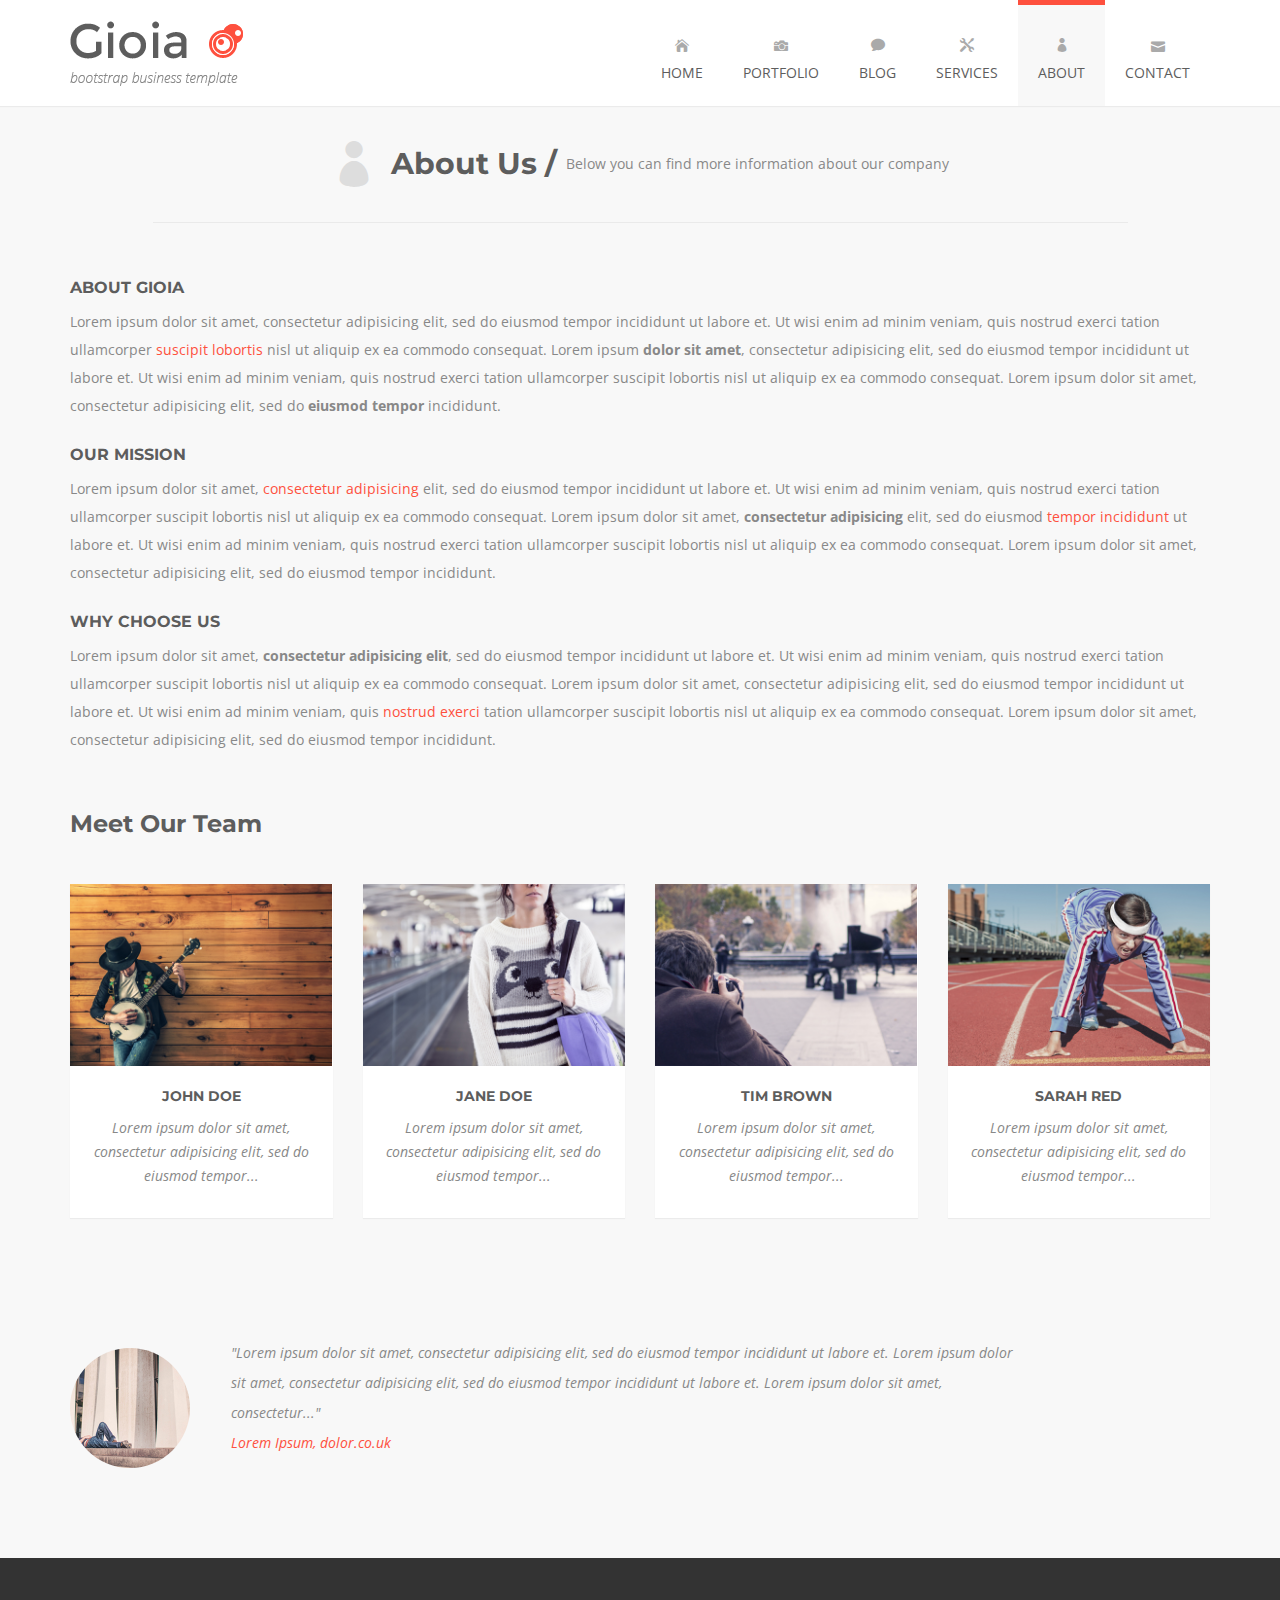
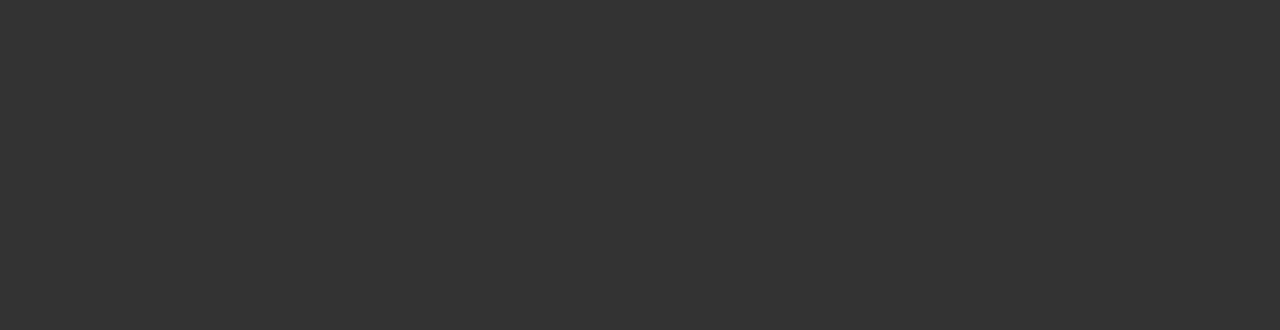
==== about.html @ 3cb525c4 "Summary" ====
<!DOCTYPE html>
<html lang="en">

    <head>
        
        <meta charset="utf-8">
        <meta http-equiv="X-UA-Compatible" content="IE=edge">
        <meta name="viewport" content="width=device-width, initial-scale=1">
        <title>Gioia - Bootstrap Business Template</title>

        <!-- CSS -->
        <link rel="stylesheet" href="http://fonts.googleapis.com/css?family=Open+Sans:400italic,400">
        <link rel="stylesheet" href="http://fonts.googleapis.com/css?family=Montserrat:700,400">
        <link rel="stylesheet" href="assets/bootstrap/css/bootstrap.min.css">
        <link rel="stylesheet" href="assets/elegant-font/code/style.css">
        <link rel="stylesheet" href="assets/css/animate.css">
        <link rel="stylesheet" href="assets/css/magnific-popup.css">
        <link rel="stylesheet" href="assets/flexslider/flexslider.css">
        <link rel="stylesheet" href="assets/css/form-elements.css">
        <link rel="stylesheet" href="assets/css/style.css">
        <link rel="stylesheet" href="assets/css/media-queries.css">

        <!-- HTML5 Shim and Respond.js IE8 support of HTML5 elements and media queries -->
        <!-- WARNING: Respond.js doesn't work if you view the page via file:// -->
        <!--[if lt IE 9]>
            <script src="https://oss.maxcdn.com/libs/html5shiv/3.7.0/html5shiv.js"></script>
            <script src="https://oss.maxcdn.com/libs/respond.js/1.4.2/respond.min.js"></script>
        <![endif]-->

        <!-- Favicon and touch icons -->
        <link rel="shortcut icon" href="assets/ico/favicon.png">
        <link rel="apple-touch-icon-precomposed" sizes="144x144" href="assets/ico/apple-touch-icon-144-precomposed.png">
        <link rel="apple-touch-icon-precomposed" sizes="114x114" href="assets/ico/apple-touch-icon-114-precomposed.png">
        <link rel="apple-touch-icon-precomposed" sizes="72x72" href="assets/ico/apple-touch-icon-72-precomposed.png">
        <link rel="apple-touch-icon-precomposed" href="assets/ico/apple-touch-icon-57-precomposed.png">

    </head>

    <body>

        <!-- Top menu -->
		<nav class="navbar" role="navigation">
			<div class="container">
				<div class="navbar-header">
					<button type="button" class="navbar-toggle collapsed" data-toggle="collapse" data-target="#top-navbar-1">
						<span class="sr-only">Toggle navigation</span>
						<span class="icon-bar"></span>
						<span class="icon-bar"></span>
						<span class="icon-bar"></span>
					</button>
					<a class="navbar-brand" href="index.html">Gioia - Bootstrap Business Template</a>
				</div>
				<!-- Collect the nav links, forms, and other content for toggling -->
				<div class="collapse navbar-collapse" id="top-navbar-1">
					<ul class="nav navbar-nav navbar-right">						
						<li>
							<a href="index.html"><span aria-hidden="true" class="icon_house"></span><br>Home</a>
						</li>
						<li>
							<a href="portfolio.html"><span aria-hidden="true" class="icon_camera"></span><br>Portfolio</a>
						</li>
						<li>
							<a href="#"><span aria-hidden="true" class="icon_comment"></span><br>Blog</a>
						</li>
						<li>
							<a href="services.html"><span aria-hidden="true" class="icon_tools"></span><br>Services</a>
						</li>
						<li class="active">
							<a href="about.html"><span aria-hidden="true" class="icon_profile"></span><br>About</a>
						</li>
						<li>
							<a href="contact.html"><span aria-hidden="true" class="icon_mail"></span><br>Contact</a>
						</li>
					</ul>
				</div>
			</div>
		</nav>

        <!-- Page Title -->
        <div class="page-title-container">
            <div class="container">
                <div class="row">
                    <div class="col-sm-10 col-sm-offset-1 page-title wow fadeIn">
                        <span aria-hidden="true" class="icon_profile"></span>
                        <h1>About Us /</h1>
                        <p>Below you can find more information about our company</p>
                    </div>
                </div>
            </div>
        </div>

        <!-- About Us Text -->
        <div class="about-us-container">
        	<div class="container">
	            <div class="row">
	                <div class="col-sm-12 about-us-text wow fadeInLeft">
	                    <h3>About Gioia</h3>
	                    <p>
	                    	Lorem ipsum dolor sit amet, consectetur adipisicing elit, sed do eiusmod tempor incididunt ut labore et. 
	                    	Ut wisi enim ad minim veniam, quis nostrud exerci tation ullamcorper <span class="colored-text">suscipit lobortis</span> 
	                    	nisl ut aliquip ex ea commodo consequat. Lorem ipsum <strong>dolor sit amet</strong>, consectetur adipisicing elit, 
	                    	sed do eiusmod tempor incididunt ut labore et. Ut wisi enim ad minim veniam, quis nostrud exerci tation ullamcorper 
	                    	suscipit lobortis nisl ut aliquip ex ea commodo consequat. Lorem ipsum dolor sit amet, consectetur adipisicing elit, 
	                    	sed do <strong>eiusmod tempor</strong> incididunt.
	                    </p>
	                    <h3>Our Mission</h3>
	                    <p>
	                    	Lorem ipsum dolor sit amet, <span class="colored-text">consectetur adipisicing</span> elit, sed do eiusmod tempor incididunt 
	                    	ut labore et. Ut wisi enim ad minim veniam, quis nostrud exerci tation ullamcorper suscipit lobortis nisl ut aliquip 
	                    	ex ea commodo consequat. Lorem ipsum dolor sit amet, <strong>consectetur adipisicing</strong> elit, sed do eiusmod 
	                    	<span class="colored-text">tempor incididunt</span> ut labore et. Ut wisi enim ad minim veniam, quis nostrud exerci tation 
	                    	ullamcorper suscipit lobortis nisl ut aliquip ex ea commodo consequat. Lorem ipsum dolor sit amet, consectetur 
	                    	adipisicing elit, sed do eiusmod tempor incididunt.
	                    </p>
	                    <h3>Why Choose Us</h3>
	                    <p>
	                    	Lorem ipsum dolor sit amet, <strong>consectetur adipisicing elit</strong>, sed do eiusmod tempor incididunt ut labore et. 
	                    	Ut wisi enim ad minim veniam, quis nostrud exerci tation ullamcorper suscipit lobortis nisl ut aliquip ex ea commodo 
	                    	consequat. Lorem ipsum dolor sit amet, consectetur adipisicing elit, sed do eiusmod tempor incididunt ut labore et. 
	                    	Ut wisi enim ad minim veniam, quis <span class="colored-text">nostrud exerci</span> tation ullamcorper suscipit lobortis 
	                    	nisl ut aliquip ex ea commodo consequat. Lorem ipsum dolor sit amet, consectetur adipisicing elit, sed do eiusmod 
	                    	tempor incididunt.
	                    </p>
	                </div>
	            </div>
	        </div>
        </div>

        <!-- Meet Our Team -->
        <div class="team-container">
        	<div class="container">
	            <div class="row">
		            <div class="col-sm-12 team-title wow fadeIn">
		                <h2>Meet Our Team</h2>
		            </div>
	            </div>
	            <div class="row">	            	
	            	<div class="col-sm-3">
		                <div class="team-box wow fadeInUp">
		                    <img src="assets/img/team/1.jpg" alt="" data-at2x="assets/img/team/1.jpg">
		                    <h3>John Doe</h3>
		                    <p>Lorem ipsum dolor sit amet, consectetur adipisicing elit, sed do eiusmod tempor...</p>
		                    <div class="team-social">		                        
		                        <a class="big-link-2" href="#"><span class="social_facebook"></span></a>
		                        <a class="big-link-2" href="#"><span class="social_twitter"></span></a>
		                        <a class="big-link-2" href="#"><span class="social_linkedin"></span></a>
		                        <a class="big-link-2" href="#"><span class="icon_mail"></span></a>
		                    </div>
		                </div>
	                </div>
	                <div class="col-sm-3">
		                <div class="team-box wow fadeInDown">
		                    <img src="assets/img/team/2.jpg" alt="" data-at2x="assets/img/team/2.jpg">
		                    <h3>Jane Doe</h3>
		                    <p>Lorem ipsum dolor sit amet, consectetur adipisicing elit, sed do eiusmod tempor...</p>
		                    <div class="team-social">		                        
		                        <a class="big-link-2" href="#"><span class="social_facebook"></span></a>
		                        <a class="big-link-2" href="#"><span class="social_twitter"></span></a>
		                        <a class="big-link-2" href="#"><span class="social_dribbble"></span></a>
		                        <a class="big-link-2" href="#"><span class="icon_mail"></span></a>
		                    </div>
		                </div>
	                </div>
	                <div class="col-sm-3">
		                <div class="team-box wow fadeInUp">
		                    <img src="assets/img/team/3.jpg" alt="" data-at2x="assets/img/team/3.jpg">
		                    <h3>Tim Brown</h3>
		                    <p>Lorem ipsum dolor sit amet, consectetur adipisicing elit, sed do eiusmod tempor...</p>
		                    <div class="team-social">		                        
		                        <a class="big-link-2" href="#"><span class="social_facebook"></span></a>
		                        <a class="big-link-2" href="#"><span class="social_twitter"></span></a>
		                        <a class="big-link-2" href="#"><span class="social_linkedin"></span></a>
		                    </div>
		                </div>
	                </div>
	                <div class="col-sm-3">
		                <div class="team-box wow fadeInDown">
		                    <img src="assets/img/team/4.jpg" alt="" data-at2x="assets/img/team/4.jpg">
		                    <h3>Sarah Red</h3>
		                    <p>Lorem ipsum dolor sit amet, consectetur adipisicing elit, sed do eiusmod tempor...</p>
		                    <div class="team-social">		                        
		                        <a class="big-link-2" href="#"><span class="social_facebook"></span></a>
		                        <a class="big-link-2" href="#"><span class="social_twitter"></span></a>
		                        <a class="big-link-2" href="#"><span class="social_linkedin"></span></a>
		                    </div>
		                </div>
	                </div>
	            </div>
	        </div>
        </div>

        <!-- Testimonials -->
        <div class="testimonials-container">
	        <div class="container">
	        	<div class="row">
		            <div class="col-sm-12 testimonials-title wow fadeIn">
		                <h2>Testimonials</h2>
		            </div>
	            </div>
	            <div class="row">
	                <div class="col-sm-10 testimonial-list wow fadeInLeft">
	                	<div role="tabpanel">
	                		<!-- Tab panes -->
	                		<div class="tab-content">
	                			<div role="tabpanel" class="tab-pane fade in active" id="tab1">
	                				<div class="testimonial-image">
	                					<img src="assets/img/testimonials/1.jpg" alt="" data-at2x="assets/img/testimonials/1.jpg">
	                				</div>
	                				<div class="testimonial-text">
		                                <p>
		                                	"Lorem ipsum dolor sit amet, consectetur adipisicing elit, sed do eiusmod tempor incididunt ut labore et. 
		                                	Lorem ipsum dolor sit amet, consectetur adipisicing elit, sed do eiusmod tempor incididunt ut labore et. 
		                                	Lorem ipsum dolor sit amet, consectetur..."<br>
		                                	<a href="#">Lorem Ipsum, dolor.co.uk</a>
		                                </p>
	                                </div>
	                			</div>
	                			<div role="tabpanel" class="tab-pane fade" id="tab2">
	                				<div class="testimonial-image">
	                					<img src="assets/img/testimonials/2.jpg" alt="" data-at2x="assets/img/testimonials/2.jpg">
	                				</div>
	                				<div class="testimonial-text">
		                                <p>
		                                	"Ut wisi enim ad minim veniam, quis nostrud exerci tation ullamcorper suscipit lobortis nisl ut aliquip 
		                                	ex ea commodo consequat. Ut wisi enim ad minim veniam, quis nostrud exerci tation ullamcorper suscipit 
		                                	lobortis nisl ut aliquip ex ea commodo consequat..."<br>
		                                	<a href="#">Minim Veniam, nostrud.com</a>
		                                </p>
	                                </div>
	                			</div>
	                			<div role="tabpanel" class="tab-pane fade" id="tab3">
	                				<div class="testimonial-image">
	                					<img src="assets/img/testimonials/3.jpg" alt="" data-at2x="assets/img/testimonials/3.jpg">
	                				</div>
	                				<div class="testimonial-text">
		                                <p>
		                                	"Lorem ipsum dolor sit amet, consectetur adipisicing elit, sed do eiusmod tempor incididunt ut labore et. 
		                                	Lorem ipsum dolor sit amet, consectetur adipisicing elit, sed do eiusmod tempor incididunt ut labore et. 
		                                	Lorem ipsum dolor sit amet, consectetur..."<br>
		                                	<a href="#">Lorem Ipsum, dolor.co.uk</a>
		                                </p>
	                                </div>
	                			</div>
	                			<div role="tabpanel" class="tab-pane fade" id="tab4">
	                				<div class="testimonial-image">
	                					<img src="assets/img/testimonials/4.jpg" alt="" data-at2x="assets/img/testimonials/4.jpg">
	                				</div>
	                				<div class="testimonial-text">
		                                <p>
		                                	"Ut wisi enim ad minim veniam, quis nostrud exerci tation ullamcorper suscipit lobortis nisl ut aliquip 
		                                	ex ea commodo consequat. Ut wisi enim ad minim veniam, quis nostrud exerci tation ullamcorper suscipit 
		                                	lobortis nisl ut aliquip ex ea commodo consequat..."<br>
		                                	<a href="#">Minim Veniam, nostrud.com</a>
		                                </p>
	                                </div>
	                			</div>
	                		</div>
	                		<!-- Nav tabs -->
	                		<ul class="nav nav-tabs" role="tablist">
	                			<li role="presentation" class="active">
	                				<a href="#tab1" aria-controls="tab1" role="tab" data-toggle="tab"></a>
	                			</li>
	                			<li role="presentation">
	                				<a href="#tab2" aria-controls="tab2" role="tab" data-toggle="tab"></a>
	                			</li>
	                			<li role="presentation">
	                				<a href="#tab3" aria-controls="tab3" role="tab" data-toggle="tab"></a>
	                			</li>
	                			<li role="presentation">
	                				<a href="#tab4" aria-controls="tab4" role="tab" data-toggle="tab"></a>
	                			</li>
	                		</ul>
	                	</div>
	                </div>
	                <div class="col-sm-2 testimonial-icon wow fadeInUp">
	                	<div>
	                		<span aria-hidden="true" class="icon_pushpin"></span>
	                	</div>
	                </div>
	            </div>
	        </div>
        </div>

        <!-- Footer -->
        <footer>
            <div class="container">
                <div class="row">
                    <div class="col-sm-3 footer-box wow fadeInUp">
                        <h4>About Us</h4>
                        <div class="footer-box-text">
	                        <p>
	                        	Lorem ipsum dolor sit amet, consectetur adipisicing elit, sed do eiusmod tempor incididunt ut labore et. 
	                        	Lorem ipsum dolor sit amet, consectetur adipisicing elit, sed do eiusmod tempor incididunt ut labore et.
	                        </p>
	                        <p><a href="about.html">Read more...</a></p>
                        </div>
                    </div>
                    <div class="col-sm-3 footer-box wow fadeInDown">
                        <h4>Email Updates</h4>
                        <div class="footer-box-text footer-box-text-subscribe">
                        	<p>Enter your email and you'll be one of the first to get new updates:</p>
                        	<form role="form" action="assets/subscribe.php" method="post">
		                    	<div class="form-group">
		                    		<label class="sr-only" for="subscribe-email">Email address</label>
		                        	<input type="text" name="email" placeholder="Email..." class="subscribe-email form-control" id="subscribe-email">
		                        </div>
		                        <button type="submit" class="btn">Subscribe</button>
		                    </form>
		                    <p class="success-message"></p>
		                    <p class="error-message"></p>
                        </div>
                    </div>
                    <div class="col-sm-3 footer-box wow fadeInUp">
                        <h4>Flickr Photos</h4>
                        <div class="footer-box-text flickr-feed"></div>
                    </div>
                    <div class="col-sm-3 footer-box wow fadeInDown">
                        <h4>Contact Us</h4>
                        <div class="footer-box-text footer-box-text-contact">
	                        <p><span aria-hidden="true" class="icon_pin"></span> Address: Via Principe Amedeo 9, 10100, Torino, TO, Italy</p>
	                        <p><span aria-hidden="true" class="icon_phone"></span> Phone: 0039 333 12 68 347</p>
	                        <p><span aria-hidden="true" class="icon_profile"></span> Skype: Gioia_Business</p>
	                        <p><span aria-hidden="true" class="icon_mail"></span> Email: <a href="#">contact@gioia.com</a></p>
                        </div>
                    </div>
                </div>
                <div class="row">
                	<div class="col-sm-12 wow fadeIn">
                		<div class="footer-border"></div>
                	</div>
                </div>
                <div class="row">
                    <div class="col-sm-7 footer-copyright wow fadeIn">
                        <p>&copy; Gioia - All rights reserved. Template by <a href="http://azmind.com/free-bootstrap-themes-templates/">Azmind</a>.</p>
                    </div>
                    <div class="col-sm-5 footer-social wow fadeIn">
                        <a href="#"><span class="social_facebook"></span></a>
                        <a href="#"><span class="social_dribbble"></span></a>
                        <a href="#"><span class="social_twitter"></span></a>
                        <a href="#"><span class="social_pinterest"></span></a>
                    </div>
                </div>
            </div>
        </footer>

        <!-- Javascript -->
        <script src="assets/js/jquery-1.11.1.min.js"></script>
        <script src="assets/bootstrap/js/bootstrap.min.js"></script>
        <script src="assets/js/bootstrap-hover-dropdown.min.js"></script>
        <script src="assets/js/wow.min.js"></script>
        <script src="assets/js/retina-1.1.0.min.js"></script>
        <script src="assets/js/jquery.magnific-popup.min.js"></script>
        <script src="assets/flexslider/jquery.flexslider-min.js"></script>
        <script src="assets/js/jflickrfeed.min.js"></script>
        <script src="assets/js/masonry.pkgd.min.js"></script>
        <script src="http://maps.google.com/maps/api/js?sensor=true"></script>
        <script src="assets/js/jquery.ui.map.min.js"></script>
        <script src="assets/js/scripts.js"></script>

    </body>

</html>
---- assets/elegant-font/code/style.css ----
@font-face {
	font-family: 'ElegantIcons';
	src:url('fonts/ElegantIcons.eot');
	src:url('fonts/ElegantIcons.eot?#iefix') format('embedded-opentype'),
		url('fonts/ElegantIcons.woff') format('woff'),
		url('fonts/ElegantIcons.ttf') format('truetype'),
		url('fonts/ElegantIcons.svg#ElegantIcons') format('svg');
	font-weight: normal;
	font-style: normal;
}

/* Use the following CSS code if you want to use data attributes for inserting your icons */
[data-icon]:before {
	font-family: 'ElegantIcons';
	content: attr(data-icon);
	speak: none;
	font-weight: normal;
	font-variant: normal;
	text-transform: none;
	line-height: 1;
	-webkit-font-smoothing: antialiased;
	-moz-osx-font-smoothing: grayscale;
}

/* Use the following CSS code if you want to have a class per icon */
/*
Instead of a list of all class selectors,
you can use the generic selector below, but it's slower:
[class*="your-class-prefix"] {
*/
.arrow_up, .arrow_down, .arrow_left, .arrow_right, .arrow_left-up, .arrow_right-up, .arrow_right-down, .arrow_left-down, .arrow-up-down, .arrow_up-down_alt, .arrow_left-right_alt, .arrow_left-right, .arrow_expand_alt2, .arrow_expand_alt, .arrow_condense, .arrow_expand, .arrow_move, .arrow_carrot-up, .arrow_carrot-down, .arrow_carrot-left, .arrow_carrot-right, .arrow_carrot-2up, .arrow_carrot-2down, .arrow_carrot-2left, .arrow_carrot-2right, .arrow_carrot-up_alt2, .arrow_carrot-down_alt2, .arrow_carrot-left_alt2, .arrow_carrot-right_alt2, .arrow_carrot-2up_alt2, .arrow_carrot-2down_alt2, .arrow_carrot-2left_alt2, .arrow_carrot-2right_alt2, .arrow_triangle-up, .arrow_triangle-down, .arrow_triangle-left, .arrow_triangle-right, .arrow_triangle-up_alt2, .arrow_triangle-down_alt2, .arrow_triangle-left_alt2, .arrow_triangle-right_alt2, .arrow_back, .icon_minus-06, .icon_plus, .icon_close, .icon_check, .icon_minus_alt2, .icon_plus_alt2, .icon_close_alt2, .icon_check_alt2, .icon_zoom-out_alt, .icon_zoom-in_alt, .icon_search, .icon_box-empty, .icon_box-selected, .icon_minus-box, .icon_plus-box, .icon_box-checked, .icon_circle-empty, .icon_circle-slelected, .icon_stop_alt2, .icon_stop, .icon_pause_alt2, .icon_pause, .icon_menu, .icon_menu-square_alt2, .icon_menu-circle_alt2, .icon_ul, .icon_ol, .icon_adjust-horiz, .icon_adjust-vert, .icon_document_alt, .icon_documents_alt, .icon_pencil, .icon_pencil-edit_alt, .icon_pencil-edit, .icon_folder-alt, .icon_folder-open_alt, .icon_folder-add_alt, .icon_info_alt, .icon_error-oct_alt, .icon_error-circle_alt, .icon_error-triangle_alt, .icon_question_alt2, .icon_question, .icon_comment_alt, .icon_chat_alt, .icon_vol-mute_alt, .icon_volume-low_alt, .icon_volume-high_alt, .icon_quotations, .icon_quotations_alt2, .icon_clock_alt, .icon_lock_alt, .icon_lock-open_alt, .icon_key_alt, .icon_cloud_alt, .icon_cloud-upload_alt, .icon_cloud-download_alt, .icon_image, .icon_images, .icon_lightbulb_alt, .icon_gift_alt, .icon_house_alt, .icon_genius, .icon_mobile, .icon_tablet, .icon_laptop, .icon_desktop, .icon_camera_alt, .icon_mail_alt, .icon_cone_alt, .icon_ribbon_alt, .icon_bag_alt, .icon_creditcard, .icon_cart_alt, .icon_paperclip, .icon_tag_alt, .icon_tags_alt, .icon_trash_alt, .icon_cursor_alt, .icon_mic_alt, .icon_compass_alt, .icon_pin_alt, .icon_pushpin_alt, .icon_map_alt, .icon_drawer_alt, .icon_toolbox_alt, .icon_book_alt, .icon_calendar, .icon_film, .icon_table, .icon_contacts_alt, .icon_headphones, .icon_lifesaver, .icon_piechart, .icon_refresh, .icon_link_alt, .icon_link, .icon_loading, .icon_blocked, .icon_archive_alt, .icon_heart_alt, .icon_star_alt, .icon_star-half_alt, .icon_star, .icon_star-half, .icon_tools, .icon_tool, .icon_cog, .icon_cogs, .arrow_up_alt, .arrow_down_alt, .arrow_left_alt, .arrow_right_alt, .arrow_left-up_alt, .arrow_right-up_alt, .arrow_right-down_alt, .arrow_left-down_alt, .arrow_condense_alt, .arrow_expand_alt3, .arrow_carrot_up_alt, .arrow_carrot-down_alt, .arrow_carrot-left_alt, .arrow_carrot-right_alt, .arrow_carrot-2up_alt, .arrow_carrot-2dwnn_alt, .arrow_carrot-2left_alt, .arrow_carrot-2right_alt, .arrow_triangle-up_alt, .arrow_triangle-down_alt, .arrow_triangle-left_alt, .arrow_triangle-right_alt, .icon_minus_alt, .icon_plus_alt, .icon_close_alt, .icon_check_alt, .icon_zoom-out, .icon_zoom-in, .icon_stop_alt, .icon_menu-square_alt, .icon_menu-circle_alt, .icon_document, .icon_documents, .icon_pencil_alt, .icon_folder, .icon_folder-open, .icon_folder-add, .icon_folder_upload, .icon_folder_download, .icon_info, .icon_error-circle, .icon_error-oct, .icon_error-triangle, .icon_question_alt, .icon_comment, .icon_chat, .icon_vol-mute, .icon_volume-low, .icon_volume-high, .icon_quotations_alt, .icon_clock, .icon_lock, .icon_lock-open, .icon_key, .icon_cloud, .icon_cloud-upload, .icon_cloud-download, .icon_lightbulb, .icon_gift, .icon_house, .icon_camera, .icon_mail, .icon_cone, .icon_ribbon, .icon_bag, .icon_cart, .icon_tag, .icon_tags, .icon_trash, .icon_cursor, .icon_mic, .icon_compass, .icon_pin, .icon_pushpin, .icon_map, .icon_drawer, .icon_toolbox, .icon_book, .icon_contacts, .icon_archive, .icon_heart, .icon_profile, .icon_group, .icon_grid-2x2, .icon_grid-3x3, .icon_music, .icon_pause_alt, .icon_phone, .icon_upload, .icon_download, .social_facebook, .social_twitter, .social_pinterest, .social_googleplus, .social_tumblr, .social_tumbleupon, .social_wordpress, .social_instagram, .social_dribbble, .social_vimeo, .social_linkedin, .social_rss, .social_deviantart, .social_share, .social_myspace, .social_skype, .social_youtube, .social_picassa, .social_googledrive, .social_flickr, .social_blogger, .social_spotify, .social_delicious, .social_facebook_circle, .social_twitter_circle, .social_pinterest_circle, .social_googleplus_circle, .social_tumblr_circle, .social_stumbleupon_circle, .social_wordpress_circle, .social_instagram_circle, .social_dribbble_circle, .social_vimeo_circle, .social_linkedin_circle, .social_rss_circle, .social_deviantart_circle, .social_share_circle, .social_myspace_circle, .social_skype_circle, .social_youtube_circle, .social_picassa_circle, .social_googledrive_alt2, .social_flickr_circle, .social_blogger_circle, .social_spotify_circle, .social_delicious_circle, .social_facebook_square, .social_twitter_square, .social_pinterest_square, .social_googleplus_square, .social_tumblr_square, .social_stumbleupon_square, .social_wordpress_square, .social_instagram_square, .social_dribbble_square, .social_vimeo_square, .social_linkedin_square, .social_rss_square, .social_deviantart_square, .social_share_square, .social_myspace_square, .social_skype_square, .social_youtube_square, .social_picassa_square, .social_googledrive_square, .social_flickr_square, .social_blogger_square, .social_spotify_square, .social_delicious_square, .icon_printer, .icon_calulator, .icon_building, .icon_floppy, .icon_drive, .icon_search-2, .icon_id, .icon_id-2, .icon_puzzle, .icon_like, .icon_dislike, .icon_mug, .icon_currency, .icon_wallet, .icon_pens, .icon_easel, .icon_flowchart, .icon_datareport, .icon_briefcase, .icon_shield, .icon_percent, .icon_globe, .icon_globe-2, .icon_target, .icon_hourglass, .icon_balance, .icon_rook, .icon_printer-alt, .icon_calculator_alt, .icon_building_alt, .icon_floppy_alt, .icon_drive_alt, .icon_search_alt, .icon_id_alt, .icon_id-2_alt, .icon_puzzle_alt, .icon_like_alt, .icon_dislike_alt, .icon_mug_alt, .icon_currency_alt, .icon_wallet_alt, .icon_pens_alt, .icon_easel_alt, .icon_flowchart_alt, .icon_datareport_alt, .icon_briefcase_alt, .icon_shield_alt, .icon_percent_alt, .icon_globe_alt, .icon_clipboard {
	font-family: 'ElegantIcons';
	speak: none;
	font-style: normal;
	font-weight: normal;
	font-variant: normal;
	text-transform: none;
	line-height: 1;
	-webkit-font-smoothing: antialiased;
}
.arrow_up:before {
	content: "\21";
}
.arrow_down:before {
	content: "\22";
}
.arrow_left:before {
	content: "\23";
}
.arrow_right:before {
	content: "\24";
}
.arrow_left-up:before {
	content: "\25";
}
.arrow_right-up:before {
	content: "\26";
}
.arrow_right-down:before {
	content: "\27";
}
.arrow_left-down:before {
	content: "\28";
}
.arrow-up-down:before {
	content: "\29";
}
.arrow_up-down_alt:before {
	content: "\2a";
}
.arrow_left-right_alt:before {
	content: "\2b";
}
.arrow_left-right:before {
	content: "\2c";
}
.arrow_expand_alt2:before {
	content: "\2d";
}
.arrow_expand_alt:before {
	content: "\2e";
}
.arrow_condense:before {
	content: "\2f";
}
.arrow_expand:before {
	content: "\30";
}
.arrow_move:before {
	content: "\31";
}
.arrow_carrot-up:before {
	content: "\32";
}
.arrow_carrot-down:before {
	content: "\33";
}
.arrow_carrot-left:before {
	content: "\34";
}
.arrow_carrot-right:before {
	content: "\35";
}
.arrow_carrot-2up:before {
	content: "\36";
}
.arrow_carrot-2down:before {
	content: "\37";
}
.arrow_carrot-2left:before {
	content: "\38";
}
.arrow_carrot-2right:before {
	content: "\39";
}
.arrow_carrot-up_alt2:before {
	content: "\3a";
}
.arrow_carrot-down_alt2:before {
	content: "\3b";
}
.arrow_carrot-left_alt2:before {
	content: "\3c";
}
.arrow_carrot-right_alt2:before {
	content: "\3d";
}
.arrow_carrot-2up_alt2:before {
	content: "\3e";
}
.arrow_carrot-2down_alt2:before {
	content: "\3f";
}
.arrow_carrot-2left_alt2:before {
	content: "\40";
}
.arrow_carrot-2right_alt2:before {
	content: "\41";
}
.arrow_triangle-up:before {
	content: "\42";
}
.arrow_triangle-down:before {
	content: "\43";
}
.arrow_triangle-left:before {
	content: "\44";
}
.arrow_triangle-right:before {
	content: "\45";
}
.arrow_triangle-up_alt2:before {
	content: "\46";
}
.arrow_triangle-down_alt2:before {
	content: "\47";
}
.arrow_triangle-left_alt2:before {
	content: "\48";
}
.arrow_triangle-right_alt2:before {
	content: "\49";
}
.arrow_back:before {
	content: "\4a";
}
.icon_minus-06:before {
	content: "\4b";
}
.icon_plus:before {
	content: "\4c";
}
.icon_close:before {
	content: "\4d";
}
.icon_check:before {
	content: "\4e";
}
.icon_minus_alt2:before {
	content: "\4f";
}
.icon_plus_alt2:before {
	content: "\50";
}
.icon_close_alt2:before {
	content: "\51";
}
.icon_check_alt2:before {
	content: "\52";
}
.icon_zoom-out_alt:before {
	content: "\53";
}
.icon_zoom-in_alt:before {
	content: "\54";
}
.icon_search:before {
	content: "\55";
}
.icon_box-empty:before {
	content: "\56";
}
.icon_box-selected:before {
	content: "\57";
}
.icon_minus-box:before {
	content: "\58";
}
.icon_plus-box:before {
	content: "\59";
}
.icon_box-checked:before {
	content: "\5a";
}
.icon_circle-empty:before {
	content: "\5b";
}
.icon_circle-slelected:before {
	content: "\5c";
}
.icon_stop_alt2:before {
	content: "\5d";
}
.icon_stop:before {
	content: "\5e";
}
.icon_pause_alt2:before {
	content: "\5f";
}
.icon_pause:before {
	content: "\60";
}
.icon_menu:before {
	content: "\61";
}
.icon_menu-square_alt2:before {
	content: "\62";
}
.icon_menu-circle_alt2:before {
	content: "\63";
}
.icon_ul:before {
	content: "\64";
}
.icon_ol:before {
	content: "\65";
}
.icon_adjust-horiz:before {
	content: "\66";
}
.icon_adjust-vert:before {
	content: "\67";
}
.icon_document_alt:before {
	content: "\68";
}
.icon_documents_alt:before {
	content: "\69";
}
.icon_pencil:before {
	content: "\6a";
}
.icon_pencil-edit_alt:before {
	content: "\6b";
}
.icon_pencil-edit:before {
	content: "\6c";
}
.icon_folder-alt:before {
	content: "\6d";
}
.icon_folder-open_alt:before {
	content: "\6e";
}
.icon_folder-add_alt:before {
	content: "\6f";
}
.icon_info_alt:before {
	content: "\70";
}
.icon_error-oct_alt:before {
	content: "\71";
}
.icon_error-circle_alt:before {
	content: "\72";
}
.icon_error-triangle_alt:before {
	content: "\73";
}
.icon_question_alt2:before {
	content: "\74";
}
.icon_question:before {
	content: "\75";
}
.icon_comment_alt:before {
	content: "\76";
}
.icon_chat_alt:before {
	content: "\77";
}
.icon_vol-mute_alt:before {
	content: "\78";
}
.icon_volume-low_alt:before {
	content: "\79";
}
.icon_volume-high_alt:before {
	content: "\7a";
}
.icon_quotations:before {
	content: "\7b";
}
.icon_quotations_alt2:before {
	content: "\7c";
}
.icon_clock_alt:before {
	content: "\7d";
}
.icon_lock_alt:before {
	content: "\7e";
}
.icon_lock-open_alt:before {
	content: "\e000";
}
.icon_key_alt:before {
	content: "\e001";
}
.icon_cloud_alt:before {
	content: "\e002";
}
.icon_cloud-upload_alt:before {
	content: "\e003";
}
.icon_cloud-download_alt:before {
	content: "\e004";
}
.icon_image:before {
	content: "\e005";
}
.icon_images:before {
	content: "\e006";
}
.icon_lightbulb_alt:before {
	content: "\e007";
}
.icon_gift_alt:before {
	content: "\e008";
}
.icon_house_alt:before {
	content: "\e009";
}
.icon_genius:before {
	content: "\e00a";
}
.icon_mobile:before {
	content: "\e00b";
}
.icon_tablet:before {
	content: "\e00c";
}
.icon_laptop:before {
	content: "\e00d";
}
.icon_desktop:before {
	content: "\e00e";
}
.icon_camera_alt:before {
	content: "\e00f";
}
.icon_mail_alt:before {
	content: "\e010";
}
.icon_cone_alt:before {
	content: "\e011";
}
.icon_ribbon_alt:before {
	content: "\e012";
}
.icon_bag_alt:before {
	content: "\e013";
}
.icon_creditcard:before {
	content: "\e014";
}
.icon_cart_alt:before {
	content: "\e015";
}
.icon_paperclip:before {
	content: "\e016";
}
.icon_tag_alt:before {
	content: "\e017";
}
.icon_tags_alt:before {
	content: "\e018";
}
.icon_trash_alt:before {
	content: "\e019";
}
.icon_cursor_alt:before {
	content: "\e01a";
}
.icon_mic_alt:before {
	content: "\e01b";
}
.icon_compass_alt:before {
	content: "\e01c";
}
.icon_pin_alt:before {
	content: "\e01d";
}
.icon_pushpin_alt:before {
	content: "\e01e";
}
.icon_map_alt:before {
	content: "\e01f";
}
.icon_drawer_alt:before {
	content: "\e020";
}
.icon_toolbox_alt:before {
	content: "\e021";
}
.icon_book_alt:before {
	content: "\e022";
}
.icon_calendar:before {
	content: "\e023";
}
.icon_film:before {
	content: "\e024";
}
.icon_table:before {
	content: "\e025";
}
.icon_contacts_alt:before {
	content: "\e026";
}
.icon_headphones:before {
	content: "\e027";
}
.icon_lifesaver:before {
	content: "\e028";
}
.icon_piechart:before {
	content: "\e029";
}
.icon_refresh:before {
	content: "\e02a";
}
.icon_link_alt:before {
	content: "\e02b";
}
.icon_link:before {
	content: "\e02c";
}
.icon_loading:before {
	content: "\e02d";
}
.icon_blocked:before {
	content: "\e02e";
}
.icon_archive_alt:before {
	content: "\e02f";
}
.icon_heart_alt:before {
	content: "\e030";
}
.icon_star_alt:before {
	content: "\e031";
}
.icon_star-half_alt:before {
	content: "\e032";
}
.icon_star:before {
	content: "\e033";
}
.icon_star-half:before {
	content: "\e034";
}
.icon_tools:before {
	content: "\e035";
}
.icon_tool:before {
	content: "\e036";
}
.icon_cog:before {
	content: "\e037";
}
.icon_cogs:before {
	content: "\e038";
}
.arrow_up_alt:before {
	content: "\e039";
}
.arrow_down_alt:before {
	content: "\e03a";
}
.arrow_left_alt:before {
	content: "\e03b";
}
.arrow_right_alt:before {
	content: "\e03c";
}
.arrow_left-up_alt:before {
	content: "\e03d";
}
.arrow_right-up_alt:before {
	content: "\e03e";
}
.arrow_right-down_alt:before {
	content: "\e03f";
}
.arrow_left-down_alt:before {
	content: "\e040";
}
.arrow_condense_alt:before {
	content: "\e041";
}
.arrow_expand_alt3:before {
	content: "\e042";
}
.arrow_carrot_up_alt:before {
	content: "\e043";
}
.arrow_carrot-down_alt:before {
	content: "\e044";
}
.arrow_carrot-left_alt:before {
	content: "\e045";
}
.arrow_carrot-right_alt:before {
	content: "\e046";
}
.arrow_carrot-2up_alt:before {
	content: "\e047";
}
.arrow_carrot-2dwnn_alt:before {
	content: "\e048";
}
.arrow_carrot-2left_alt:before {
	content: "\e049";
}
.arrow_carrot-2right_alt:before {
	content: "\e04a";
}
.arrow_triangle-up_alt:before {
	content: "\e04b";
}
.arrow_triangle-down_alt:before {
	content: "\e04c";
}
.arrow_triangle-left_alt:before {
	content: "\e04d";
}
.arrow_triangle-right_alt:before {
	content: "\e04e";
}
.icon_minus_alt:before {
	content: "\e04f";
}
.icon_plus_alt:before {
	content: "\e050";
}
.icon_close_alt:before {
	content: "\e051";
}
.icon_check_alt:before {
	content: "\e052";
}
.icon_zoom-out:before {
	content: "\e053";
}
.icon_zoom-in:before {
	content: "\e054";
}
.icon_stop_alt:before {
	content: "\e055";
}
.icon_menu-square_alt:before {
	content: "\e056";
}
.icon_menu-circle_alt:before {
	content: "\e057";
}
.icon_document:before {
	content: "\e058";
}
.icon_documents:before {
	content: "\e059";
}
.icon_pencil_alt:before {
	content: "\e05a";
}
.icon_folder:before {
	content: "\e05b";
}
.icon_folder-open:before {
	content: "\e05c";
}
.icon_folder-add:before {
	content: "\e05d";
}
.icon_folder_upload:before {
	content: "\e05e";
}
.icon_folder_download:before {
	content: "\e05f";
}
.icon_info:before {
	content: "\e060";
}
.icon_error-circle:before {
	content: "\e061";
}
.icon_error-oct:before {
	content: "\e062";
}
.icon_error-triangle:before {
	content: "\e063";
}
.icon_question_alt:before {
	content: "\e064";
}
.icon_comment:before {
	content: "\e065";
}
.icon_chat:before {
	content: "\e066";
}
.icon_vol-mute:before {
	content: "\e067";
}
.icon_volume-low:before {
	content: "\e068";
}
.icon_volume-high:before {
	content: "\e069";
}
.icon_quotations_alt:before {
	content: "\e06a";
}
.icon_clock:before {
	content: "\e06b";
}
.icon_lock:before {
	content: "\e06c";
}
.icon_lock-open:before {
	content: "\e06d";
}
.icon_key:before {
	content: "\e06e";
}
.icon_cloud:before {
	content: "\e06f";
}
.icon_cloud-upload:before {
	content: "\e070";
}
.icon_cloud-download:before {
	content: "\e071";
}
.icon_lightbulb:before {
	content: "\e072";
}
.icon_gift:before {
	content: "\e073";
}
.icon_house:before {
	content: "\e074";
}
.icon_camera:before {
	content: "\e075";
}
.icon_mail:before {
	content: "\e076";
}
.icon_cone:before {
	content: "\e077";
}
.icon_ribbon:before {
	content: "\e078";
}
.icon_bag:before {
	content: "\e079";
}
.icon_cart:before {
	content: "\e07a";
}
.icon_tag:before {
	content: "\e07b";
}
.icon_tags:before {
	content: "\e07c";
}
.icon_trash:before {
	content: "\e07d";
}
.icon_cursor:before {
	content: "\e07e";
}
.icon_mic:before {
	content: "\e07f";
}
.icon_compass:before {
	content: "\e080";
}
.icon_pin:before {
	content: "\e081";
}
.icon_pushpin:before {
	content: "\e082";
}
.icon_map:before {
	content: "\e083";
}
.icon_drawer:before {
	content: "\e084";
}
.icon_toolbox:before {
	content: "\e085";
}
.icon_book:before {
	content: "\e086";
}
.icon_contacts:before {
	content: "\e087";
}
.icon_archive:before {
	content: "\e088";
}
.icon_heart:before {
	content: "\e089";
}
.icon_profile:before {
	content: "\e08a";
}
.icon_group:before {
	content: "\e08b";
}
.icon_grid-2x2:before {
	content: "\e08c";
}
.icon_grid-3x3:before {
	content: "\e08d";
}
.icon_music:before {
	content: "\e08e";
}
.icon_pause_alt:before {
	content: "\e08f";
}
.icon_phone:before {
	content: "\e090";
}
.icon_upload:before {
	content: "\e091";
}
.icon_download:before {
	content: "\e092";
}
.social_facebook:before {
	content: "\e093";
}
.social_twitter:before {
	content: "\e094";
}
.social_pinterest:before {
	content: "\e095";
}
.social_googleplus:before {
	content: "\e096";
}
.social_tumblr:before {
	content: "\e097";
}
.social_tumbleupon:before {
	content: "\e098";
}
.social_wordpress:before {
	content: "\e099";
}
.social_instagram:before {
	content: "\e09a";
}
.social_dribbble:before {
	content: "\e09b";
}
.social_vimeo:before {
	content: "\e09c";
}
.social_linkedin:before {
	content: "\e09d";
}
.social_rss:before {
	content: "\e09e";
}
.social_deviantart:before {
	content: "\e09f";
}
.social_share:before {
	content: "\e0a0";
}
.social_myspace:before {
	content: "\e0a1";
}
.social_skype:before {
	content: "\e0a2";
}
.social_youtube:before {
	content: "\e0a3";
}
.social_picassa:before {
	content: "\e0a4";
}
.social_googledrive:before {
	content: "\e0a5";
}
.social_flickr:before {
	content: "\e0a6";
}
.social_blogger:before {
	content: "\e0a7";
}
.social_spotify:before {
	content: "\e0a8";
}
.social_delicious:before {
	content: "\e0a9";
}
.social_facebook_circle:before {
	content: "\e0aa";
}
.social_twitter_circle:before {
	content: "\e0ab";
}
.social_pinterest_circle:before {
	content: "\e0ac";
}
.social_googleplus_circle:before {
	content: "\e0ad";
}
.social_tumblr_circle:before {
	content: "\e0ae";
}
.social_stumbleupon_circle:before {
	content: "\e0af";
}
.social_wordpress_circle:before {
	content: "\e0b0";
}
.social_instagram_circle:before {
	content: "\e0b1";
}
.social_dribbble_circle:before {
	content: "\e0b2";
}
.social_vimeo_circle:before {
	content: "\e0b3";
}
.social_linkedin_circle:before {
	content: "\e0b4";
}
.social_rss_circle:before {
	content: "\e0b5";
}
.social_deviantart_circle:before {
	content: "\e0b6";
}
.social_share_circle:before {
	content: "\e0b7";
}
.social_myspace_circle:before {
	content: "\e0b8";
}
.social_skype_circle:before {
	content: "\e0b9";
}
.social_youtube_circle:before {
	content: "\e0ba";
}
.social_picassa_circle:before {
	content: "\e0bb";
}
.social_googledrive_alt2:before {
	content: "\e0bc";
}
.social_flickr_circle:before {
	content: "\e0bd";
}
.social_blogger_circle:before {
	content: "\e0be";
}
.social_spotify_circle:before {
	content: "\e0bf";
}
.social_delicious_circle:before {
	content: "\e0c0";
}
.social_facebook_square:before {
	content: "\e0c1";
}
.social_twitter_square:before {
	content: "\e0c2";
}
.social_pinterest_square:before {
	content: "\e0c3";
}
.social_googleplus_square:before {
	content: "\e0c4";
}
.social_tumblr_square:before {
	content: "\e0c5";
}
.social_stumbleupon_square:before {
	content: "\e0c6";
}
.social_wordpress_square:before {
	content: "\e0c7";
}
.social_instagram_square:before {
	content: "\e0c8";
}
.social_dribbble_square:before {
	content: "\e0c9";
}
.social_vimeo_square:before {
	content: "\e0ca";
}
.social_linkedin_square:before {
	content: "\e0cb";
}
.social_rss_square:before {
	content: "\e0cc";
}
.social_deviantart_square:before {
	content: "\e0cd";
}
.social_share_square:before {
	content: "\e0ce";
}
.social_myspace_square:before {
	content: "\e0cf";
}
.social_skype_square:before {
	content: "\e0d0";
}
.social_youtube_square:before {
	content: "\e0d1";
}
.social_picassa_square:before {
	content: "\e0d2";
}
.social_googledrive_square:before {
	content: "\e0d3";
}
.social_flickr_square:before {
	content: "\e0d4";
}
.social_blogger_square:before {
	content: "\e0d5";
}
.social_spotify_square:before {
	content: "\e0d6";
}
.social_delicious_square:before {
	content: "\e0d7";
}
.icon_printer:before {
	content: "\e103";
}
.icon_calulator:before {
	content: "\e0ee";
}
.icon_building:before {
	content: "\e0ef";
}
.icon_floppy:before {
	content: "\e0e8";
}
.icon_drive:before {
	content: "\e0ea";
}
.icon_search-2:before {
	content: "\e101";
}
.icon_id:before {
	content: "\e107";
}
.icon_id-2:before {
	content: "\e108";
}
.icon_puzzle:before {
	content: "\e102";
}
.icon_like:before {
	content: "\e106";
}
.icon_dislike:before {
	content: "\e0eb";
}
.icon_mug:before {
	content: "\e105";
}
.icon_currency:before {
	content: "\e0ed";
}
.icon_wallet:before {
	content: "\e100";
}
.icon_pens:before {
	content: "\e104";
}
.icon_easel:before {
	content: "\e0e9";
}
.icon_flowchart:before {
	content: "\e109";
}
.icon_datareport:before {
	content: "\e0ec";
}
.icon_briefcase:before {
	content: "\e0fe";
}
.icon_shield:before {
	content: "\e0f6";
}
.icon_percent:before {
	content: "\e0fb";
}
.icon_globe:before {
	content: "\e0e2";
}
.icon_globe-2:before {
	content: "\e0e3";
}
.icon_target:before {
	content: "\e0f5";
}
.icon_hourglass:before {
	content: "\e0e1";
}
.icon_balance:before {
	content: "\e0ff";
}
.icon_rook:before {
	content: "\e0f8";
}
.icon_printer-alt:before {
	content: "\e0fa";
}
.icon_calculator_alt:before {
	content: "\e0e7";
}
.icon_building_alt:before {
	content: "\e0fd";
}
.icon_floppy_alt:before {
	content: "\e0e4";
}
.icon_drive_alt:before {
	content: "\e0e5";
}
.icon_search_alt:before {
	content: "\e0f7";
}
.icon_id_alt:before {
	content: "\e0e0";
}
.icon_id-2_alt:before {
	content: "\e0fc";
}
.icon_puzzle_alt:before {
	content: "\e0f9";
}
.icon_like_alt:before {
	content: "\e0dd";
}
.icon_dislike_alt:before {
	content: "\e0f1";
}
.icon_mug_alt:before {
	content: "\e0dc";
}
.icon_currency_alt:before {
	content: "\e0f3";
}
.icon_wallet_alt:before {
	content: "\e0d8";
}
.icon_pens_alt:before {
	content: "\e0db";
}
.icon_easel_alt:before {
	content: "\e0f0";
}
.icon_flowchart_alt:before {
	content: "\e0df";
}
.icon_datareport_alt:before {
	content: "\e0f2";
}
.icon_briefcase_alt:before {
	content: "\e0f4";
}
.icon_shield_alt:before {
	content: "\e0d9";
}
.icon_percent_alt:before {
	content: "\e0da";
}
.icon_globe_alt:before {
	content: "\e0de";
}
.icon_clipboard:before {
	content: "\e0e6";
}


	.glyph {
		float: left;
		text-align: center;
		padding: .75em;
		margin: .4em 1.5em .75em 0;
		width: 6em;
text-shadow: none;
	}
        .glyph_big {
        font-size: 128px;
        color: #59c5dc;
        float: left;
        margin-right: 20px;
        }

        .glyph div { padding-bottom: 10px;}

	.glyph input {
		font-family: consolas, monospace;
		font-size: 12px;
		width: 100%;
		text-align: center;
		border: 0;
		box-shadow: 0 0 0 1px #ccc;
		padding: .2em;
                -moz-border-radius: 5px;
                -webkit-border-radius: 5px;
	}
	.centered {
		margin-left: auto;
		margin-right: auto;
	}
	.glyph .fs1 {
		font-size: 2em;
	}
---- assets/css/form-elements.css ----
input[type="text"], 
textarea, 
textarea.form-control {
    margin: 0;
    padding: 0 6px;
    vertical-align: middle;
    background: none;
    border: 1px solid #ddd;
    font-family: 'Open Sans', sans-serif;
    font-size: 13px;
    font-weight: 400;
    color: #888;
    font-style: italic;
    -moz-border-radius: 0; -webkit-border-radius: 0; border-radius: 0;
    -moz-box-shadow: none; -webkit-box-shadow: none; box-shadow: none;
    -o-transition: all .3s; -moz-transition: all .3s; -webkit-transition: all .3s; -ms-transition: all .3s; transition: all .3s;
}

input[type="text"]:focus, 
textarea:focus, 
textarea.form-control:focus {
	outline: 0;
    border: 1px solid #bbb;
    -moz-box-shadow: none; -webkit-box-shadow: none; box-shadow: none;
}

input[type="text"]:-moz-placeholder, textarea:-moz-placeholder, textarea.form-control:-moz-placeholder { color: #ccc; }
input[type="text"]:-ms-input-placeholder, textarea:-ms-input-placeholder, textarea.form-control:-ms-input-placeholder { color: #ccc; }
input[type="text"]::-webkit-input-placeholder, textarea::-webkit-input-placeholder, textarea.form-control::-webkit-input-placeholder { color: #ccc; }


button.btn {
	height: 30px;
    margin: 0;
    padding: 0 20px;
    vertical-align: middle;
    background: #fe503e;
    border: 0;
    font-family: 'Open Sans', sans-serif;
    font-weight: 400;
    line-height: 30px;
    color: #fff;
    text-shadow: none;
    -moz-border-radius: 0; -webkit-border-radius: 0; border-radius: 0;
    -moz-box-shadow: 0 1px 25px 0 rgba(0,0,0,.05) inset, 0 -1px 25px 0 rgba(0,0,0,.05) inset;
    -webkit-box-shadow: 0 1px 25px 0 rgba(0,0,0,.05) inset, 0 -1px 25px 0 rgba(0,0,0,.05) inset;
    box-shadow: 0 1px 25px 0 rgba(0,0,0,.05) inset, 0 -1px 25px 0 rgba(0,0,0,.05) inset;
    -o-transition: all .3s; -moz-transition: all .3s; -webkit-transition: all .3s; -ms-transition: all .3s; transition: all .3s;
}

button.btn:hover {
	background: #5d5d5d;
    border: 0;
    color: #fff;
    -moz-box-shadow: none; -webkit-box-shadow: none; box-shadow: none;
}

button.btn:active {
	outline: 0;
    background: #5d5d5d;
    border: 0;
    color: #fff;
    -moz-box-shadow: 0 5px 10px 0 rgba(0,0,0,.15) inset, 0 -1px 25px 0 rgba(0,0,0,.05) inset;
    -webkit-box-shadow: 0 5px 10px 0 rgba(0,0,0,.15) inset, 0 -1px 25px 0 rgba(0,0,0,.05) inset;
    box-shadow: 0 5px 10px 0 rgba(0,0,0,.15) inset, 0 -1px 25px 0 rgba(0,0,0,.05) inset;
}

button.btn:focus {
	outline: 0;
    background: #5d5d5d;
    border: 0;
    color: #fff;
}

.btn:active:focus, .btn.active:focus {
	outline: 0;
    background: #5d5d5d;
    border: 0;
    color: #fff;
}
---- assets/css/style.css ----
body {
    background: #f8f8f8;
    text-align: center;
    font-family: 'Open Sans', sans-serif;
    color: #888;
    font-size: 14px;
    font-weight: 400;
}

.colored-text { color: #fe503e; }

a {
    color: #fe503e;
    text-decoration: none;
    -o-transition: all .3s; -moz-transition: all .3s; -webkit-transition: all .3s; -ms-transition: all .3s; transition: all .3s;
}
a:hover, a:focus { color: #888; text-decoration: none; }

strong { font-weight: bold; }

img { max-width: 100%; }

h1 {
    font-family: 'Montserrat', sans-serif;
    font-size: 30px;
    color: #5d5d5d;
    line-height: 40px;
    font-weight: bold;
}

h2 {
	margin: 0;
    background: #f8f8f8;
    font-family: 'Montserrat', sans-serif;
    font-size: 24px;
    color: #5d5d5d;
    line-height: 40px;
    font-weight: bold;
    text-align: left;
}

h3, h4 {
	font-family: 'Montserrat', sans-serif;
    color: #5d5d5d;
    line-height: 20px;
    font-weight: bold;
    text-transform: uppercase;
    text-shadow: 0 1px 0 rgba(255,255,255,.7);
}

::-moz-selection { background: #fe503e; color: #fff; text-shadow: none; }
::selection { background: #fe503e; color: #fff; text-shadow: none; }


/***** Big links / buttons *****/

a.big-link-1 {
	display: inline-block;
    padding: 5px 22px;
    background: #fe503e;
    color: #fff;
    font-style: italic;
    text-decoration: none;
    -moz-box-shadow: 0 1px 25px 0 rgba(0,0,0,.05) inset, 0 -1px 25px 0 rgba(0,0,0,.05) inset;
    -webkit-box-shadow: 0 1px 25px 0 rgba(0,0,0,.05) inset, 0 -1px 25px 0 rgba(0,0,0,.05) inset;
    box-shadow: 0 1px 25px 0 rgba(0,0,0,.05) inset, 0 -1px 25px 0 rgba(0,0,0,.05) inset;
}

a.big-link-1:hover {
    -moz-box-shadow: none; -webkit-box-shadow: none; box-shadow: none;
}

a.big-link-1:active {
    -moz-box-shadow: 0 5px 10px 0 rgba(0,0,0,.15) inset, 0 -1px 25px 0 rgba(0,0,0,.05) inset;
    -webkit-box-shadow: 0 5px 10px 0 rgba(0,0,0,.15) inset, 0 -1px 25px 0 rgba(0,0,0,.05) inset;
    box-shadow: 0 5px 10px 0 rgba(0,0,0,.15) inset, 0 -1px 25px 0 rgba(0,0,0,.05) inset;
}

a.big-link-2 {
    display: inline-block;
    width: 35px;
    height: 35px;
    padding-top: 9px;
    background: #1d1d1d; /* browsers that don't support rgba */
    background: rgba(0, 0, 0, .7);
    font-size: 16px;
    color: #fff;
    line-height: 16px;
    -moz-border-radius: 19px; -webkit-border-radius: 19px; border-radius: 19px;
    -moz-box-shadow: 0 1px 25px 0 rgba(0,0,0,.05) inset, 0 -1px 25px 0 rgba(0,0,0,.05) inset;
    -webkit-box-shadow: 0 1px 25px 0 rgba(0,0,0,.05) inset, 0 -1px 25px 0 rgba(0,0,0,.05) inset;
    box-shadow: 0 1px 25px 0 rgba(0,0,0,.05) inset, 0 -1px 25px 0 rgba(0,0,0,.05) inset;
}

a.big-link-2:hover {
    background: #fe503e;
    -moz-box-shadow: none; -webkit-box-shadow: none; box-shadow: none;
}

a.big-link-2:active {
    -moz-box-shadow: 0 5px 10px 0 rgba(0,0,0,.15) inset, 0 -1px 25px 0 rgba(0,0,0,.05) inset;
    -webkit-box-shadow: 0 5px 10px 0 rgba(0,0,0,.15) inset, 0 -1px 25px 0 rgba(0,0,0,.05) inset;
    box-shadow: 0 5px 10px 0 rgba(0,0,0,.15) inset, 0 -1px 25px 0 rgba(0,0,0,.05) inset;
}

a.big-link-3 {
	display: inline-block;
    padding: 5px 22px;
    background: #fe503e;
    font-size: 18px;
    color: #fff;
    font-style: italic;
    line-height: 24px;
    text-decoration: none;
    -moz-box-shadow: 0 1px 25px 0 rgba(0,0,0,.05) inset, 0 -1px 25px 0 rgba(0,0,0,.05) inset;
    -webkit-box-shadow: 0 1px 25px 0 rgba(0,0,0,.05) inset, 0 -1px 25px 0 rgba(0,0,0,.05) inset;
    box-shadow: 0 1px 25px 0 rgba(0,0,0,.05) inset, 0 -1px 25px 0 rgba(0,0,0,.05) inset;
}

a.big-link-3:hover {
    -moz-box-shadow: none; -webkit-box-shadow: none; box-shadow: none;
}

a.big-link-3:active {
    -moz-box-shadow: 0 5px 10px 0 rgba(0,0,0,.15) inset, 0 -1px 25px 0 rgba(0,0,0,.05) inset;
    -webkit-box-shadow: 0 5px 10px 0 rgba(0,0,0,.15) inset, 0 -1px 25px 0 rgba(0,0,0,.05) inset;
    box-shadow: 0 5px 10px 0 rgba(0,0,0,.15) inset, 0 -1px 25px 0 rgba(0,0,0,.05) inset;
}


/***** Top menu *****/

.navbar {
	z-index: 99;
	margin-bottom: 0;
	background: #fff;
	border: 0;
	-moz-border-radius: 0; -webkit-border-radius: 0; border-radius: 0;
	-moz-box-shadow: 0 1px 1px 0 rgba(0, 0, 0, 0.05);
    -webkit-box-shadow: 0 1px 1px 0 rgba(0, 0, 0, 0.05);
    box-shadow: 0 1px 1px 0 rgba(0, 0, 0, 0.05);
}

ul.navbar-nav {
	font-size: 14px;
	color: #888;
	text-transform: uppercase;
}

ul.navbar-nav li a { padding: 23px 20px; background: #fff; border-top: 5px solid #fff; color: #5d5d5d; }
ul.navbar-nav li.active a { background: #f8f8f8; border-color: #fe503e; color: #5d5d5d; }

ul.navbar-nav li a:hover, ul.navbar-nav li a:focus { background: #fe503e; border-color: #fe503e; color: #fff; outline: 0; }

.nav .open > a { background: #f8f8f8; border-color: #fe503e; color: #5d5d5d; }
.nav .open > a:hover, .nav .open > a:focus { background: #fe503e; border-color: #fe503e; color: #fff; }

ul.navbar-nav li a span { line-height: 35px; color: #aaa; }
ul.navbar-nav li a:hover span, ul.navbar-nav li a:focus span { color: #fff; }

.dropdown-menu {
	border: 0;
	-moz-border-radius: 0; -webkit-border-radius: 0; border-radius: 0;
	-moz-box-shadow: 0 6px 10px rgba(0, 0, 0, .15); -webkit-box-shadow: 0 6px 10px rgba(0, 0, 0, .15); box-shadow: 0 6px 10px rgba(0, 0, 0, .15);
}

.dropdown-menu > .active > a { background: #fff; color: #5d5d5d; }
.dropdown-menu > .active > a:hover, .dropdown-menu > .active > a:focus { background: #f8f8f8; color: #fe503e; }

ul.navbar-nav li .dropdown-menu a { padding-top: 15px; padding-bottom: 15px; }
ul.navbar-nav li.active .dropdown-menu a { background: #fff; color: #5d5d5d; border: 0; }
ul.navbar-nav li.active .dropdown-menu a:hover, 
ul.navbar-nav li.active .dropdown-menu a:focus { background: #fe503e; color: #fff; border: 0; }

ul.navbar-nav li.active .dropdown-menu > .active > a { background: #f8f8f8; color: #fe503e; border: 0; }
ul.navbar-nav li.active .dropdown-menu > .active > a:hover, 
ul.navbar-nav li.active .dropdown-menu > .active > a:focus { background: #fe503e; color: #fff; border: 0; }

.navbar>.container .navbar-brand { margin-left: 0; }

.navbar-brand {
	width: 173px;
	height: 106px;
	background: url(../img/logo.png) left center no-repeat;
	text-indent: -99999px;
}

/***** Slider *****/

.slider-container {
    margin: 0 auto;
    -moz-box-shadow: 0 -5px 15px 0 rgba(0,0,0,.05) inset;
    -webkit-box-shadow: 0 -5px 15px 0 rgba(0,0,0,.05) inset;
    box-shadow: 0 -5px 15px 0 rgba(0,0,0,.05) inset;
}

.slider {
	padding: 0;
	overflow: hidden;
}

.flexslider {
    margin: 0;
    background: none;
    border: 0;
    -moz-border-radius: 0; -webkit-border-radius: 0; border-radius: 0;
    -moz-box-shadow: none; -webkit-box-shadow: none; box-shadow: none;
}

.flexslider .slides > li {
	position: relative;
}

.flex-caption {
    position: absolute;
    left: 0;
    bottom: 50px;
    width: 95%;
    padding: 10px 20px;
    background: #1d1d1d; /* browsers that don't support rgba */
    background: rgba(0, 0, 0, .7);
    font-size: 14px;
    line-height: 24px;
    color: #eaeaea;
    text-align: left;
    font-style: italic;
}

.flex-direction-nav a {
	width: 60px;
	height: 60px;
	padding-top: 17px;
	background: #fe503e;
	color: #fff;
	text-shadow: none;
}

.flex-direction-nav a:before { font-size: 26px; }

.flex-direction-nav .flex-prev, .flex-direction-nav .flex-next {
	text-align: center;
	-moz-border-radius: 50%; -webkit-border-radius: 50%; border-radius: 50%;
}


/***** Presentation *****/

.presentation-container {
    margin-top: 30px;
}

.presentation-container p {
    font-size: 18px;
    font-style: italic;
}


/***** Services *****/

.services-container {
    margin-top: 10px;
}

.services-title {
	margin-top: 40px;
}

.services-title h2 {
    width: 200px;
}

.service {
	margin-top: 40px;
    padding: 15px 15px 20px 15px;
    background: #fff;
    -moz-box-shadow: 0 1px 1px 0 rgba(0, 0, 0, 0.05);
    -webkit-box-shadow: 0 1px 1px 0 rgba(0, 0, 0, 0.05);
    box-shadow: 0 1px 1px 0 rgba(0, 0, 0, 0.05);
}

.service .service-icon {
    font-size: 50px;
    line-height: 50px;
    color: #5d5d5d;
}

.service .service-icon span { vertical-align: middle; }

.service h3 {
    margin-top: 13px;
    font-size: 14px;
}

.service p {
    padding-bottom: 7px;
    line-height: 24px;
}


/***** Latest work *****/

.work-container {
    margin-top: 50px;
}

.work-title h2 {
    width: 220px;
}

.work {
	position: relative;
    margin-top: 40px;
    padding-bottom: 20px;
    background: #fff;
    -moz-box-shadow: 0 1px 1px 0 rgba(0, 0, 0, 0.05);
    -webkit-box-shadow: 0 1px 1px 0 rgba(0, 0, 0, 0.05);
    box-shadow: 0 1px 1px 0 rgba(0, 0, 0, 0.05);
}

.work .work-bottom {
	position: absolute;
    top: 10px;
    right: 10px;
}

.work h3 {
    margin-top: 20px;
    padding-left: 15px;
    padding-right: 15px;
    font-size: 14px;
}

.work p {
	padding-left: 15px;
    padding-right: 15px;
    line-height: 24px;
    font-style: italic;
}


/***** Testimonials *****/

.testimonials-container {
    margin-top: 50px;
    padding-bottom: 70px;
}

.testimonials-title h2 {
    width: 180px;
}

.testimonial-list {
    margin-top: 30px;
    text-align: left;
}

.testimonial-list .tab-pane { overflow: hidden; }

.testimonial-list .testimonial-image {
	float: left;
	width: 17%;
	margin: 10px 0 0 0;
}
.testimonial-list .testimonial-image img {
	max-width: 120px;
	-moz-border-radius: 50%; -webkit-border-radius: 50%; border-radius: 50%;
}

.testimonial-list .testimonial-text {
	float: left;
	width: 83%;
    line-height: 30px;
    font-style: italic;
}

.testimonial-list .nav-tabs {
    border: 0;
    text-align: right;
}

.testimonial-list .nav-tabs li {
	float: none;
	display: inline-block;
	margin-left: 5px;
    margin-right: 5px;
}

.testimonial-list .nav-tabs li a {
    width: 14px;
    height: 14px;
    padding: 0;
    background: #eaeaea;
    border: 0;
    -moz-border-radius: 0; -webkit-border-radius: 0; border-radius: 0;
}

.testimonial-list .nav-tabs li a:hover { border: 0; background: #ddd; }
.testimonial-list .nav-tabs li.active a { background: #fe503e; }
.testimonial-list .nav-tabs li.active a:focus { border: 0; }

.testimonial-icon {
	padding-top: 20px;
	font-size: 100px;
	color: #eaeaea;
	line-height: 100px;
	overflow: hidden;
}

.testimonial-icon div {
	-ms-transform: rotate(20deg); -moz-transform: rotate(20deg); -webkit-transform: rotate(20deg); transform: rotate(20deg);
}


/***** Footer *****/

footer {
    margin: 0 auto;
    padding-bottom: 10px;
    background: #333;
    color: #bbb;
}

.footer-box {
    margin-top: 20px;
    text-align: left;
}

.footer-box h4 {
    margin-top: 20px;
    font-size: 14px;
    color: #eee;
    text-shadow: 0 1px 0 rgba(0, 0, 0, 0.3);
}

.footer-box-text p {
    line-height: 24px;
}

.footer-box-text-contact span {
    padding-right: 7px;
    color: #5d5d5d;
}

.footer-box-text-subscribe form {
	padding-bottom: 10px;
}

.footer-box-text-subscribe input[type="text"] {
	width: 95%;
	height: 26px;
	border-color: #5d5d5d;
	color: #ccc;
}

/* Flickr feed */
.flickr-feed {
    margin: 16px 0 0 0;
}

.flickr-feed a {
	display: inline-block;
	width: 54px;
	margin: 0 4px 4px 0;
}
.flickr-feed a:hover { opacity: 0.7; }
.flickr-feed a img { border: 2px solid #444; }


.footer-border {
    margin-top: 30px;
    border-top: 1px dashed #444;
}

.footer-copyright {
    margin-top: 15px;
    line-height: 24px;
    text-align: left;
}

.footer-social {
    margin-top: 10px;
    text-align: right;
}
.footer-social a { margin: 0 0 0 10px; font-size: 26px; color: #666; }
.footer-social a:hover, .footer-social a:focus { color: #fe503e; }


/***** Page title *****/

.page-title-container {
    margin: 0 auto;
    padding: 35px 0 0 0;
}

.page-title {
	padding-bottom: 35px;
	border-bottom: 1px solid #eaeaea;
}

.page-title-container h1 {
    display: inline;
    margin-left: 10px;
    text-shadow: 0 1px 0 rgba(255, 255, 255, .7);
    vertical-align: middle;
}

.page-title-container p {
    display: inline;
    margin-left: 5px;
    vertical-align: middle;
}

.page-title-container span {
    font-size: 46px;
    color: #ddd;
    vertical-align: middle;
}


/* ----- ABOUT PAGE ----- */

/***** About us text *****/

.about-us-container {
    margin-top: 20px;
}

.about-us-text {
    padding-top: 10px;
    padding-bottom: 10px;
    text-align: left;
}

.about-us-text h3 {
    margin-top: 25px;
    font-size: 16px;
}

.about-us-text p {
    line-height: 28px;
}

/***** Meet our team *****/

.team-container {
    margin-top: 30px;
}

.team-title h2 {
    width: 220px;
}

.team-box {
	position: relative;
    margin-top: 40px;
    padding-bottom: 20px;
    background: #fff;
    -moz-box-shadow: 0 1px 1px 0 rgba(0, 0, 0, 0.05);
    -webkit-box-shadow: 0 1px 1px 0 rgba(0, 0, 0, 0.05);
    box-shadow: 0 1px 1px 0 rgba(0, 0, 0, 0.05);
}

.team-box h3 {
    margin-top: 20px;
    padding-left: 15px;
    padding-right: 15px;
    font-size: 14px;
}

.team-box p {
	padding-left: 15px;
    padding-right: 15px;
    line-height: 24px;
    font-style: italic;
}

.team-social {
	position: absolute;
    top: 10px;
    right: 10px;
    max-width: 100%;
    opacity: 0;
    -o-transition: all .3s; -moz-transition: all .3s; -webkit-transition: all .3s; -ms-transition: all .3s; transition: all .3s;
}

.team-box:hover .team-social { opacity: 1; }


/* ----- CONTACT PAGE ----- */

/***** Form *****/

.contact-us-container {
    margin-top: 20px;
    padding-bottom: 50px;
    text-align: left;
}

.contact-us-container h3 {
    margin-top: 25px;
    font-size: 16px;
}

.contact-us-container p {
    line-height: 28px;
}

.contact-form {
    padding-top: 25px;
    padding-bottom: 30px;
}

.contact-form form {
    margin-top: 25px;
}

.contact-form form .form-group {
	margin-bottom: 20px;
}

.contact-form input[type="text"] { width: 95%; height: 34px; }
.contact-form textarea { width: 95%; height: 170px; padding-top: 8px; padding-bottom: 8px; }
.contact-form label { font-weight: 400; }
.contact-form label .error-label { font-style: italic }
.contact-form button { margin-top: 5px; padding: 0 45px; }

/***** Google map *****/

.contact-address {
	padding-bottom: 15px;
}

.contact-address .map {
    margin: 20px 0 40px 0;
    height: 300px;
}


/* ----- SERVICES PAGE ----- */

/***** Services full width text *****/

.services-full-width-container {
    margin-top: 20px;
}

.services-full-width-text {
    padding-top: 10px;
    text-align: left;
}

.services-full-width-text h3 {
    margin-top: 25px;
    font-size: 16px;
}

.services-full-width-text p {
    line-height: 28px;
}

/***** Services half width text *****/

.services-half-width-container {
    margin-top: 20px;
}

.services-half-width-text {
    padding-top: 10px;
    padding-bottom: 10px;
    text-align: left;
}

.services-half-width-text h3 {
    margin-top: 25px;
    font-size: 16px;
}

.services-half-width-text p {
    line-height: 28px;
}

/***** Call to action *****/

.call-to-action-container {
    margin-top: 20px;
    padding-bottom: 50px;
}

.call-to-action-text {
    padding-top: 25px;
    padding-bottom: 15px;
    background: #fff;
    text-align: left;
    overflow: hidden;
    -moz-box-shadow: 0 1px 1px 0 rgba(0, 0, 0, 0.05);
    -webkit-box-shadow: 0 1px 1px 0 rgba(0, 0, 0, 0.05);
    box-shadow: 0 1px 1px 0 rgba(0, 0, 0, 0.05);
}

.call-to-action-text p {
    float: left;
    width: 80%;
    padding-left: 25px;
    line-height: 30px;
    font-size: 18px;
    font-style: italic;
}

.call-to-action-text .call-to-action-button {
    float: left;
    width: 20%;
    padding-right: 25px;
    margin-bottom: 10px;
    text-align: right;
}


/* ----- PORTFOLIO PAGE ----- */

.portfolio-container {
    margin-top: 20px;
    padding-bottom: 50px;
}

.portfolio-filters {
	padding-top: 35px;
	padding-bottom: 10px;
	font-family: 'Montserrat', sans-serif;
    font-size: 16px;
    color: #5d5d5d;
    font-weight: bold;
    text-align: left;
    text-transform: uppercase;
    text-shadow: 0 1px 0 rgba(255,255,255,.7);
}

.portfolio-filters a { color: #5d5d5d; }
.portfolio-filters a:hover, .portfolio-filters a.active { color: #fe503e; }

.portfolio-box {
	width: 255px;
	margin: 40px 15px 0 15px;
}

.portfolio-box-container {
	position: relative;
	background: #fff;
    -moz-box-shadow: 0 1px 1px 0 rgba(0, 0, 0, 0.05);
    -webkit-box-shadow: 0 1px 1px 0 rgba(0, 0, 0, 0.05);
    box-shadow: 0 1px 1px 0 rgba(0, 0, 0, 0.05);
}

.portfolio-box-container .embed-responsive.embed-responsive-16by9 {
	padding-bottom: 69.5%;
}

.portfolio-box-icon {
	position: absolute;
	top: 10px;
	right: 10px;
	width: 35px;
    height: 35px;
    padding-top: 7px;
    background: #1d1d1d; /* browsers that don't support rgba */
    background: rgba(0, 0, 0, .7);
    font-size: 20px;
    color: #fff;
    line-height: 20px;
    -moz-border-radius: 19px; -webkit-border-radius: 19px; border-radius: 19px;
}

.portfolio-box-text {
	padding: 0 15px 20px 15px;
}

.portfolio-box-text h3 {
	cursor: pointer;
    margin-top: 20px;
    font-size: 14px;
}

.portfolio-box-text p {
    line-height: 24px;
    font-style: italic;
}
---- assets/css/media-queries.css ----
@media (min-width: 992px) and (max-width: 1199px) {
	
	.portfolio-box { width: 205px; }
	
	.testimonial-list .testimonial-image { width: 20%; }
	.testimonial-list .testimonial-text { width: 80%; }
	
	.call-to-action-text p { width: 75%; }
	.call-to-action-text .call-to-action-button { width: 25%; }
	
}

@media (min-width: 768px) and (max-width: 991px) {
	
	ul.navbar-nav li a { padding-left: 15px; padding-right: 15px; }
	
	.flex-caption { bottom: 20px; }
	
	.page-title-container p { display: block; margin: 10px 0 6px 0; line-height: 24px; }
	
    .portfolio-box { width: 210px; }
    
    .testimonial-list .testimonial-image { width: 25%; }
	.testimonial-list .testimonial-text { width: 75%; }
	
	.team-social { right: auto; width: 100%; padding: 0 10px; text-align: center; }
	.team-social a { margin-bottom: 3px; }
	
	.call-to-action-text p { width: 75%; }
	.call-to-action-text .call-to-action-button { width: 25%; text-align: center; }
	
	.flickr-feed a { width: 50px; margin-right: 2px; }

}

@media (max-width: 767px) {
	
	.navbar>.container .navbar-brand { margin-left: 15px; }
	.navbar-collapse { border: 0; }
	.navbar-toggle { margin-top: 16px; }
	.navbar-toggle .icon-bar { background: #5d5d5d; }
	ul.navbar-nav li a { padding: 15px 20px; text-align: left; }
	ul.navbar-nav li a br { display: none; }
	ul.navbar-nav li a span { padding-right: 7px; }
	.navbar-nav .open .dropdown-menu > li > a, .navbar-nav .open .dropdown-menu .dropdown-header { padding: 15px 20px; }
	
	.flex-caption { bottom: 0; width: 100%; }
	
	.page-title-container p { display: block; margin: 10px 0 6px 0; line-height: 24px; }
	
	.work-title h2, .testimonials-title h2, .team-title h2 { width: auto; text-align: center; }
	
	.work, .team-box { max-width: 540px; margin-left: auto; margin-right: auto; }
	
	.portfolio-masonry { padding: 0; }
    .portfolio-box { width: 100%; margin: 30px 0 0 0; padding: 0 30px; }
    .portfolio-box-container { max-width: 540px; margin-left: auto; margin-right: auto; }
    .portfolio-filters { text-align: center; }
	
	.testimonial-list .testimonial-image { float: none; width: auto; text-align: center; }
	.testimonial-list .testimonial-text { float: none; width: auto; margin-top: 30px; text-align: center; }
	.testimonial-list .nav-tabs { margin-top: 20px; text-align: center; }
	.testimonial-icon { display: none; }
	
	.call-to-action-text p { float: none; width: auto; padding-left: 0; text-align: center; }
	.call-to-action-text .call-to-action-button { float: none; width: auto; margin-top: 15px; margin-bottom: 15px; padding-right: 0; text-align: center; }
	
	footer { padding-top: 20px; }
	.footer-box { text-align: center; }
	.footer-box-text-subscribe input[type="text"] { max-width: 300px; margin-left: auto; margin-right: auto; }
	.flickr-feed a { margin-left: 2px; margin-right: 2px; }
	.footer-copyright, .footer-social { text-align: center; }
	.footer-social a { margin: 0 5px; }

}

@media (max-width: 600px) {
	
	.flex-direction-nav a { top: 10%; }
	
}

@media (max-width: 470px) {
	
	.flex-caption { display: none; }
	.flex-direction-nav a { top: 50%; }
	
	.team-social { right: auto; width: 100%; padding: 0 10px; text-align: center; }
	.team-social a { margin-bottom: 3px; }
	
}


/* Retina-ize images/icons */

@media only screen and (-webkit-min-device-pixel-ratio: 1.5), only screen and (min-resolution: 2dppx) {
	
	/* logo */
    .navbar-brand {
    	background-image: url(../img/logo@2x.png) !important; background-repeat: no-repeat !important; background-size: 173px 65px !important;
    }
	
}
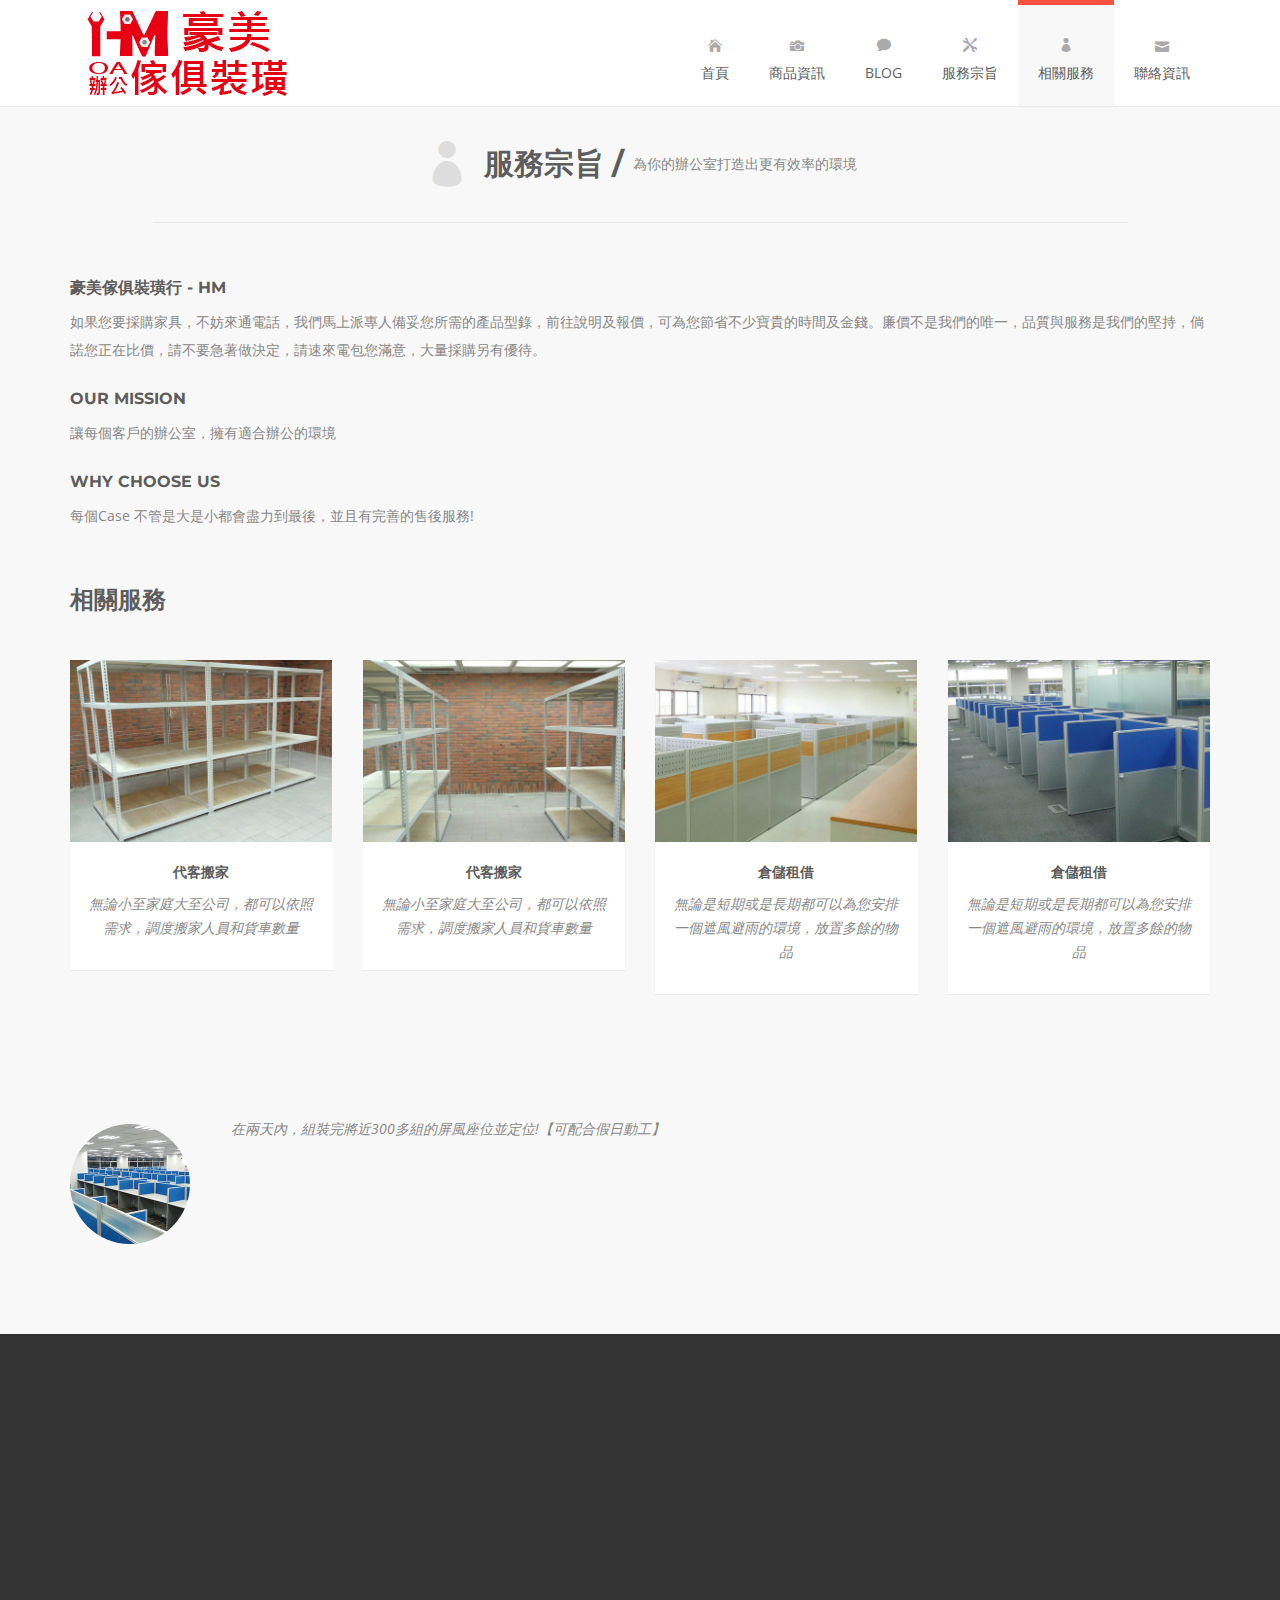
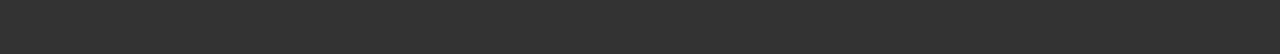
==== commit c8a5a329: "Summary" ====
--- a/about.html
+++ b/about.html
@@ -6,7 +6,7 @@
         <meta charset="utf-8">
         <meta http-equiv="X-UA-Compatible" content="IE=edge">
         <meta name="viewport" content="width=device-width, initial-scale=1">
-        <title>Gioia - Bootstrap Business Template</title>
+        <title>三重豪美OA傢俱裝璜行 辦公家具/代客搬家  HM Furniture About Us相關服務</title>
 
         <!-- CSS -->
         <link rel="stylesheet" href="http://fonts.googleapis.com/css?family=Open+Sans:400italic,400">
@@ -48,28 +48,28 @@
 						<span class="icon-bar"></span>
 						<span class="icon-bar"></span>
 					</button>
-					<a class="navbar-brand" href="index.html">Gioia - Bootstrap Business Template</a>
+					<a class="navbar-brand" href="index.html">豪美傢俱裝璜行 - HM</a>
 				</div>
 				<!-- Collect the nav links, forms, and other content for toggling -->
 				<div class="collapse navbar-collapse" id="top-navbar-1">
 					<ul class="nav navbar-nav navbar-right">						
 						<li>
-							<a href="index.html"><span aria-hidden="true" class="icon_house"></span><br>Home</a>
-						</li>
-						<li>
-							<a href="portfolio.html"><span aria-hidden="true" class="icon_camera"></span><br>Portfolio</a>
+							<a href="index.html"><span aria-hidden="true" class="icon_house"></span><br>首頁</a>
+						</li>
+						<li>
+							<a href="portfolio.html"><span aria-hidden="true" class="icon_camera"></span><br>商品資訊</a>
 						</li>
 						<li>
 							<a href="#"><span aria-hidden="true" class="icon_comment"></span><br>Blog</a>
 						</li>
 						<li>
-							<a href="services.html"><span aria-hidden="true" class="icon_tools"></span><br>Services</a>
+							<a href="services.html"><span aria-hidden="true" class="icon_tools"></span><br>服務宗旨</a>
 						</li>
 						<li class="active">
-							<a href="about.html"><span aria-hidden="true" class="icon_profile"></span><br>About</a>
-						</li>
-						<li>
-							<a href="contact.html"><span aria-hidden="true" class="icon_mail"></span><br>Contact</a>
+							<a href="about.html"><span aria-hidden="true" class="icon_profile"></span><br>相關服務</a>
+						</li>
+						<li>
+							<a href="contact.html"><span aria-hidden="true" class="icon_mail"></span><br>聯絡資訊</a>
 						</li>
 					</ul>
 				</div>
@@ -82,8 +82,8 @@
                 <div class="row">
                     <div class="col-sm-10 col-sm-offset-1 page-title wow fadeIn">
                         <span aria-hidden="true" class="icon_profile"></span>
-                        <h1>About Us /</h1>
-                        <p>Below you can find more information about our company</p>
+                        <h1>服務宗旨 /</h1>
+                        <p>為你的辦公室打造出更有效率的環境</p>
                     </div>
                 </div>
             </div>
@@ -94,32 +94,16 @@
         	<div class="container">
 	            <div class="row">
 	                <div class="col-sm-12 about-us-text wow fadeInLeft">
-	                    <h3>About Gioia</h3>
-	                    <p>
-	                    	Lorem ipsum dolor sit amet, consectetur adipisicing elit, sed do eiusmod tempor incididunt ut labore et. 
-	                    	Ut wisi enim ad minim veniam, quis nostrud exerci tation ullamcorper <span class="colored-text">suscipit lobortis</span> 
-	                    	nisl ut aliquip ex ea commodo consequat. Lorem ipsum <strong>dolor sit amet</strong>, consectetur adipisicing elit, 
-	                    	sed do eiusmod tempor incididunt ut labore et. Ut wisi enim ad minim veniam, quis nostrud exerci tation ullamcorper 
-	                    	suscipit lobortis nisl ut aliquip ex ea commodo consequat. Lorem ipsum dolor sit amet, consectetur adipisicing elit, 
-	                    	sed do <strong>eiusmod tempor</strong> incididunt.
-	                    </p>
+	                    <h3>豪美傢俱裝璜行 - HM</h3>
+	                    <p>如果您要採購家具，不妨來通電話，我們馬上派專人備妥您所需的產品型錄，前往說明及報價，可為您節省不少寶貴的時間及金錢。廉價不是我們的唯一，品質與服務是我們的堅持，倘諾您正在比價，請不要急著做決定，請速來電包您滿意，大量採購另有優待。
+	                    	
 	                    <h3>Our Mission</h3>
 	                    <p>
-	                    	Lorem ipsum dolor sit amet, <span class="colored-text">consectetur adipisicing</span> elit, sed do eiusmod tempor incididunt 
-	                    	ut labore et. Ut wisi enim ad minim veniam, quis nostrud exerci tation ullamcorper suscipit lobortis nisl ut aliquip 
-	                    	ex ea commodo consequat. Lorem ipsum dolor sit amet, <strong>consectetur adipisicing</strong> elit, sed do eiusmod 
-	                    	<span class="colored-text">tempor incididunt</span> ut labore et. Ut wisi enim ad minim veniam, quis nostrud exerci tation 
-	                    	ullamcorper suscipit lobortis nisl ut aliquip ex ea commodo consequat. Lorem ipsum dolor sit amet, consectetur 
-	                    	adipisicing elit, sed do eiusmod tempor incididunt.
+	                    	讓每個客戶的辦公室，擁有適合辦公的環境
 	                    </p>
 	                    <h3>Why Choose Us</h3>
 	                    <p>
-	                    	Lorem ipsum dolor sit amet, <strong>consectetur adipisicing elit</strong>, sed do eiusmod tempor incididunt ut labore et. 
-	                    	Ut wisi enim ad minim veniam, quis nostrud exerci tation ullamcorper suscipit lobortis nisl ut aliquip ex ea commodo 
-	                    	consequat. Lorem ipsum dolor sit amet, consectetur adipisicing elit, sed do eiusmod tempor incididunt ut labore et. 
-	                    	Ut wisi enim ad minim veniam, quis <span class="colored-text">nostrud exerci</span> tation ullamcorper suscipit lobortis 
-	                    	nisl ut aliquip ex ea commodo consequat. Lorem ipsum dolor sit amet, consectetur adipisicing elit, sed do eiusmod 
-	                    	tempor incididunt.
+	                    	每個Case 不管是大是小都會盡力到最後，並且有完善的售後服務!
 	                    </p>
 	                </div>
 	            </div>
@@ -131,15 +115,15 @@
         	<div class="container">
 	            <div class="row">
 		            <div class="col-sm-12 team-title wow fadeIn">
-		                <h2>Meet Our Team</h2>
+		                <h2>相關服務</h2>
 		            </div>
 	            </div>
 	            <div class="row">	            	
 	            	<div class="col-sm-3">
 		                <div class="team-box wow fadeInUp">
 		                    <img src="assets/img/team/1.jpg" alt="" data-at2x="assets/img/team/1.jpg">
-		                    <h3>John Doe</h3>
-		                    <p>Lorem ipsum dolor sit amet, consectetur adipisicing elit, sed do eiusmod tempor...</p>
+		                    <h3>代客搬家</h3>
+		                    <p>無論小至家庭大至公司，都可以依照需求，調度搬家人員和貨車數量</p>
 		                    <div class="team-social">		                        
 		                        <a class="big-link-2" href="#"><span class="social_facebook"></span></a>
 		                        <a class="big-link-2" href="#"><span class="social_twitter"></span></a>
@@ -151,8 +135,8 @@
 	                <div class="col-sm-3">
 		                <div class="team-box wow fadeInDown">
 		                    <img src="assets/img/team/2.jpg" alt="" data-at2x="assets/img/team/2.jpg">
-		                    <h3>Jane Doe</h3>
-		                    <p>Lorem ipsum dolor sit amet, consectetur adipisicing elit, sed do eiusmod tempor...</p>
+		                    <h3>代客搬家</h3>
+		                    <p>無論小至家庭大至公司，都可以依照需求，調度搬家人員和貨車數量</p>
 		                    <div class="team-social">		                        
 		                        <a class="big-link-2" href="#"><span class="social_facebook"></span></a>
 		                        <a class="big-link-2" href="#"><span class="social_twitter"></span></a>
@@ -164,8 +148,8 @@
 	                <div class="col-sm-3">
 		                <div class="team-box wow fadeInUp">
 		                    <img src="assets/img/team/3.jpg" alt="" data-at2x="assets/img/team/3.jpg">
-		                    <h3>Tim Brown</h3>
-		                    <p>Lorem ipsum dolor sit amet, consectetur adipisicing elit, sed do eiusmod tempor...</p>
+		                    <h3>倉儲租借</h3>
+		                    <p>無論是短期或是長期都可以為您安排一個遮風避雨的環境，放置多餘的物品</p>
 		                    <div class="team-social">		                        
 		                        <a class="big-link-2" href="#"><span class="social_facebook"></span></a>
 		                        <a class="big-link-2" href="#"><span class="social_twitter"></span></a>
@@ -176,8 +160,8 @@
 	                <div class="col-sm-3">
 		                <div class="team-box wow fadeInDown">
 		                    <img src="assets/img/team/4.jpg" alt="" data-at2x="assets/img/team/4.jpg">
-		                    <h3>Sarah Red</h3>
-		                    <p>Lorem ipsum dolor sit amet, consectetur adipisicing elit, sed do eiusmod tempor...</p>
+		                    <h3>倉儲租借</h3>
+		                    <p>無論是短期或是長期都可以為您安排一個遮風避雨的環境，放置多餘的物品</p>
 		                    <div class="team-social">		                        
 		                        <a class="big-link-2" href="#"><span class="social_facebook"></span></a>
 		                        <a class="big-link-2" href="#"><span class="social_twitter"></span></a>
@@ -194,7 +178,7 @@
 	        <div class="container">
 	        	<div class="row">
 		            <div class="col-sm-12 testimonials-title wow fadeIn">
-		                <h2>Testimonials</h2>
+		                <h2>相關案例</h2>
 		            </div>
 	            </div>
 	            <div class="row">
@@ -208,10 +192,7 @@
 	                				</div>
 	                				<div class="testimonial-text">
 		                                <p>
-		                                	"Lorem ipsum dolor sit amet, consectetur adipisicing elit, sed do eiusmod tempor incididunt ut labore et. 
-		                                	Lorem ipsum dolor sit amet, consectetur adipisicing elit, sed do eiusmod tempor incididunt ut labore et. 
-		                                	Lorem ipsum dolor sit amet, consectetur..."<br>
-		                                	<a href="#">Lorem Ipsum, dolor.co.uk</a>
+		                                	在兩天內，組裝完將近300多組的屏風座位並定位!【可配合假日動工】
 		                                </p>
 	                                </div>
 	                			</div>
@@ -221,10 +202,7 @@
 	                				</div>
 	                				<div class="testimonial-text">
 		                                <p>
-		                                	"Ut wisi enim ad minim veniam, quis nostrud exerci tation ullamcorper suscipit lobortis nisl ut aliquip 
-		                                	ex ea commodo consequat. Ut wisi enim ad minim veniam, quis nostrud exerci tation ullamcorper suscipit 
-		                                	lobortis nisl ut aliquip ex ea commodo consequat..."<br>
-		                                	<a href="#">Minim Veniam, nostrud.com</a>
+		                                	在兩天內，組裝完將近300多組的屏風座位並定位!【可配合假日動工】
 		                                </p>
 	                                </div>
 	                			</div>
@@ -234,10 +212,7 @@
 	                				</div>
 	                				<div class="testimonial-text">
 		                                <p>
-		                                	"Lorem ipsum dolor sit amet, consectetur adipisicing elit, sed do eiusmod tempor incididunt ut labore et. 
-		                                	Lorem ipsum dolor sit amet, consectetur adipisicing elit, sed do eiusmod tempor incididunt ut labore et. 
-		                                	Lorem ipsum dolor sit amet, consectetur..."<br>
-		                                	<a href="#">Lorem Ipsum, dolor.co.uk</a>
+		                                	在半天之中，組裝完將近40組的角鋼架，並且定位!【可配合假日動工】
 		                                </p>
 	                                </div>
 	                			</div>
@@ -247,10 +222,7 @@
 	                				</div>
 	                				<div class="testimonial-text">
 		                                <p>
-		                                	"Ut wisi enim ad minim veniam, quis nostrud exerci tation ullamcorper suscipit lobortis nisl ut aliquip 
-		                                	ex ea commodo consequat. Ut wisi enim ad minim veniam, quis nostrud exerci tation ullamcorper suscipit 
-		                                	lobortis nisl ut aliquip ex ea commodo consequat..."<br>
-		                                	<a href="#">Minim Veniam, nostrud.com</a>
+		                                	在半天之中，組裝完將近40組的角鋼架，並且定位!【可配合假日動工】
 		                                </p>
 	                                </div>
 	                			</div>
@@ -286,23 +258,22 @@
             <div class="container">
                 <div class="row">
                     <div class="col-sm-3 footer-box wow fadeInUp">
-                        <h4>About Us</h4>
+                        <h4>關於我們</h4>
                         <div class="footer-box-text">
 	                        <p>
-	                        	Lorem ipsum dolor sit amet, consectetur adipisicing elit, sed do eiusmod tempor incididunt ut labore et. 
-	                        	Lorem ipsum dolor sit amet, consectetur adipisicing elit, sed do eiusmod tempor incididunt ut labore et.
+	                        	豪美OA傢俱裝璜行是一間位於新北市三重區的辦公家具公司，除了販售辦公家具外，另有高隔間拆組、倉儲租借、代客搬家......等
 	                        </p>
 	                        <p><a href="about.html">Read more...</a></p>
                         </div>
                     </div>
                     <div class="col-sm-3 footer-box wow fadeInDown">
-                        <h4>Email Updates</h4>
+                        <h4>Email 聯絡</h4>
                         <div class="footer-box-text footer-box-text-subscribe">
-                        	<p>Enter your email and you'll be one of the first to get new updates:</p>
+                        	<p>可以透過Email 與我們聯繫，如圖檔或文件檔</p>
                         	<form role="form" action="assets/subscribe.php" method="post">
 		                    	<div class="form-group">
 		                    		<label class="sr-only" for="subscribe-email">Email address</label>
-		                        	<input type="text" name="email" placeholder="Email..." class="subscribe-email form-control" id="subscribe-email">
+		                        	<input type="text" name="email" placeholder="chs0936206177@yahoo.com.tw" class="subscribe-email form-control" id="subscribe-email">
 		                        </div>
 		                        <button type="submit" class="btn">Subscribe</button>
 		                    </form>
@@ -311,16 +282,16 @@
                         </div>
                     </div>
                     <div class="col-sm-3 footer-box wow fadeInUp">
-                        <h4>Flickr Photos</h4>
+                        <h4>脆餅 豪美</h4>
                         <div class="footer-box-text flickr-feed"></div>
                     </div>
                     <div class="col-sm-3 footer-box wow fadeInDown">
-                        <h4>Contact Us</h4>
+                        <h4>聯絡方式</h4>
                         <div class="footer-box-text footer-box-text-contact">
-	                        <p><span aria-hidden="true" class="icon_pin"></span> Address: Via Principe Amedeo 9, 10100, Torino, TO, Italy</p>
-	                        <p><span aria-hidden="true" class="icon_phone"></span> Phone: 0039 333 12 68 347</p>
-	                        <p><span aria-hidden="true" class="icon_profile"></span> Skype: Gioia_Business</p>
-	                        <p><span aria-hidden="true" class="icon_mail"></span> Email: <a href="#">contact@gioia.com</a></p>
+	                        <p><span aria-hidden="true" class="icon_pin"></span> 地址: 新北市三重區光復路一段</p>
+	                        <p><span aria-hidden="true" class="icon_phone"></span>行動/Line: 0936-206-177</p>
+	                        <p><span aria-hidden="true" class="icon_profile"></span> 傳真: 8511-0322</p>
+	                        <p><span aria-hidden="true" class="icon_mail"></span> Email: <a href="#">chs0936206177@yahoo.com.tw</a></p>
                         </div>
                     </div>
                 </div>
@@ -331,7 +302,7 @@
                 </div>
                 <div class="row">
                     <div class="col-sm-7 footer-copyright wow fadeIn">
-                        <p>&copy; Gioia - All rights reserved. Template by <a href="http://azmind.com/free-bootstrap-themes-templates/">Azmind</a>.</p>
+                        <p>&copy; 三重豪美OA傢俱裝璜行 辦公家具/代客搬家  HM Furniture Template by<a href="http://azmind.com/free-bootstrap-themes-templates/">HM</a>.</p>
                     </div>
                     <div class="col-sm-5 footer-social wow fadeIn">
                         <a href="#"><span class="social_facebook"></span></a>
--- a/assets/css/style.css
+++ b/assets/css/style.css
@@ -180,8 +180,8 @@
 .navbar>.container .navbar-brand { margin-left: 0; }
 
 .navbar-brand {
-	width: 173px;
-	height: 106px;
+	width: 600px;
+	height:106px;
 	background: url(../img/logo.png) left center no-repeat;
 	text-indent: -99999px;
 }
@@ -338,7 +338,280 @@
     font-style: italic;
 }
 
-
+/***** Latest work *****/
+
+.work-container {
+    margin-top: 50px;
+}
+
+.work-title h2 {
+    width: 220px;
+}
+
+.work {
+    position: relative;
+    margin-top: 40px;
+    padding-bottom: 20px;
+    background: #fff;
+    -moz-box-shadow: 0 1px 1px 0 rgba(0, 0, 0, 0.05);
+    -webkit-box-shadow: 0 1px 1px 0 rgba(0, 0, 0, 0.05);
+    box-shadow: 0 1px 1px 0 rgba(0, 0, 0, 0.05);
+}
+
+.work .work-bottom {
+    position: absolute;
+    top: 10px;
+    right: 10px;
+}
+
+.work h3 {
+    margin-top: 20px;
+    padding-left: 15px;
+    padding-right: 15px;
+    font-size: 14px;
+}
+
+.work p {
+    padding-left: 15px;
+    padding-right: 15px;
+    line-height: 24px;
+    font-style: italic;
+}
+
+/***** Latest work *****/
+
+.work-container {
+    margin-top: 50px;
+}
+
+.work-title h2 {
+    width: 220px;
+}
+
+.work {
+    position: relative;
+    margin-top: 40px;
+    padding-bottom: 20px;
+    background: #fff;
+    -moz-box-shadow: 0 1px 1px 0 rgba(0, 0, 0, 0.05);
+    -webkit-box-shadow: 0 1px 1px 0 rgba(0, 0, 0, 0.05);
+    box-shadow: 0 1px 1px 0 rgba(0, 0, 0, 0.05);
+}
+
+.work .work-bottom {
+    position: absolute;
+    top: 10px;
+    right: 10px;
+}
+
+.work h3 {
+    margin-top: 20px;
+    padding-left: 15px;
+    padding-right: 15px;
+    font-size: 14px;
+}
+
+.work p {
+    padding-left: 15px;
+    padding-right: 15px;
+    line-height: 24px;
+    font-style: italic;
+}
+/***** Latest work *****/
+
+.work-container {
+    margin-top: 50px;
+}
+
+.work-title h2 {
+    width: 220px;
+}
+
+.work {
+    position: relative;
+    margin-top: 40px;
+    padding-bottom: 20px;
+    background: #fff;
+    -moz-box-shadow: 0 1px 1px 0 rgba(0, 0, 0, 0.05);
+    -webkit-box-shadow: 0 1px 1px 0 rgba(0, 0, 0, 0.05);
+    box-shadow: 0 1px 1px 0 rgba(0, 0, 0, 0.05);
+}
+
+.work .work-bottom {
+    position: absolute;
+    top: 10px;
+    right: 10px;
+}
+
+.work h3 {
+    margin-top: 20px;
+    padding-left: 15px;
+    padding-right: 15px;
+    font-size: 14px;
+}
+
+.work p {
+    padding-left: 15px;
+    padding-right: 15px;
+    line-height: 24px;
+    font-style: italic;
+}
+/***** Latest work *****/
+
+.work-container {
+    margin-top: 50px;
+}
+
+.work-title h2 {
+    width: 220px;
+}
+
+.work {
+    position: relative;
+    margin-top: 40px;
+    padding-bottom: 20px;
+    background: #fff;
+    -moz-box-shadow: 0 1px 1px 0 rgba(0, 0, 0, 0.05);
+    -webkit-box-shadow: 0 1px 1px 0 rgba(0, 0, 0, 0.05);
+    box-shadow: 0 1px 1px 0 rgba(0, 0, 0, 0.05);
+}
+
+.work .work-bottom {
+    position: absolute;
+    top: 10px;
+    right: 10px;
+}
+
+.work h3 {
+    margin-top: 20px;
+    padding-left: 15px;
+    padding-right: 15px;
+    font-size: 14px;
+}
+
+.work p {
+    padding-left: 15px;
+    padding-right: 15px;
+    line-height: 24px;
+    font-style: italic;
+}
+/***** Latest work *****/
+
+.work-container {
+    margin-top: 50px;
+}
+
+.work-title h2 {
+    width: 220px;
+}
+
+.work {
+    position: relative;
+    margin-top: 40px;
+    padding-bottom: 20px;
+    background: #fff;
+    -moz-box-shadow: 0 1px 1px 0 rgba(0, 0, 0, 0.05);
+    -webkit-box-shadow: 0 1px 1px 0 rgba(0, 0, 0, 0.05);
+    box-shadow: 0 1px 1px 0 rgba(0, 0, 0, 0.05);
+}
+
+.work .work-bottom {
+    position: absolute;
+    top: 10px;
+    right: 10px;
+}
+
+.work h3 {
+    margin-top: 20px;
+    padding-left: 15px;
+    padding-right: 15px;
+    font-size: 14px;
+}
+
+.work p {
+    padding-left: 15px;
+    padding-right: 15px;
+    line-height: 24px;
+    font-style: italic;
+}
+/***** Latest work *****/
+
+.work-container {
+    margin-top: 50px;
+}
+
+.work-title h2 {
+    width: 220px;
+}
+
+.work {
+    position: relative;
+    margin-top: 40px;
+    padding-bottom: 20px;
+    background: #fff;
+    -moz-box-shadow: 0 1px 1px 0 rgba(0, 0, 0, 0.05);
+    -webkit-box-shadow: 0 1px 1px 0 rgba(0, 0, 0, 0.05);
+    box-shadow: 0 1px 1px 0 rgba(0, 0, 0, 0.05);
+}
+
+.work .work-bottom {
+    position: absolute;
+    top: 10px;
+    right: 10px;
+}
+
+.work h3 {
+    margin-top: 20px;
+    padding-left: 15px;
+    padding-right: 15px;
+    font-size: 14px;
+}
+
+.work p {
+    padding-left: 15px;
+    padding-right: 15px;
+    line-height: 24px;
+    font-style: italic;
+}
+/***** Latest work *****/
+
+.work-container {
+    margin-top: 50px;
+}
+
+.work-title h2 {
+    width: 220px;
+}
+
+.work {
+    position: relative;
+    margin-top: 40px;
+    padding-bottom: 20px;
+    background: #fff;
+    -moz-box-shadow: 0 1px 1px 0 rgba(0, 0, 0, 0.05);
+    -webkit-box-shadow: 0 1px 1px 0 rgba(0, 0, 0, 0.05);
+    box-shadow: 0 1px 1px 0 rgba(0, 0, 0, 0.05);
+}
+
+.work .work-bottom {
+    position: absolute;
+    top: 10px;
+    right: 10px;
+}
+
+.work h3 {
+    margin-top: 20px;
+    padding-left: 15px;
+    padding-right: 15px;
+    font-size: 14px;
+}
+
+.work p {
+    padding-left: 15px;
+    padding-right: 15px;
+    line-height: 24px;
+    font-style: italic;
+}
 /***** Testimonials *****/
 
 .testimonials-container {
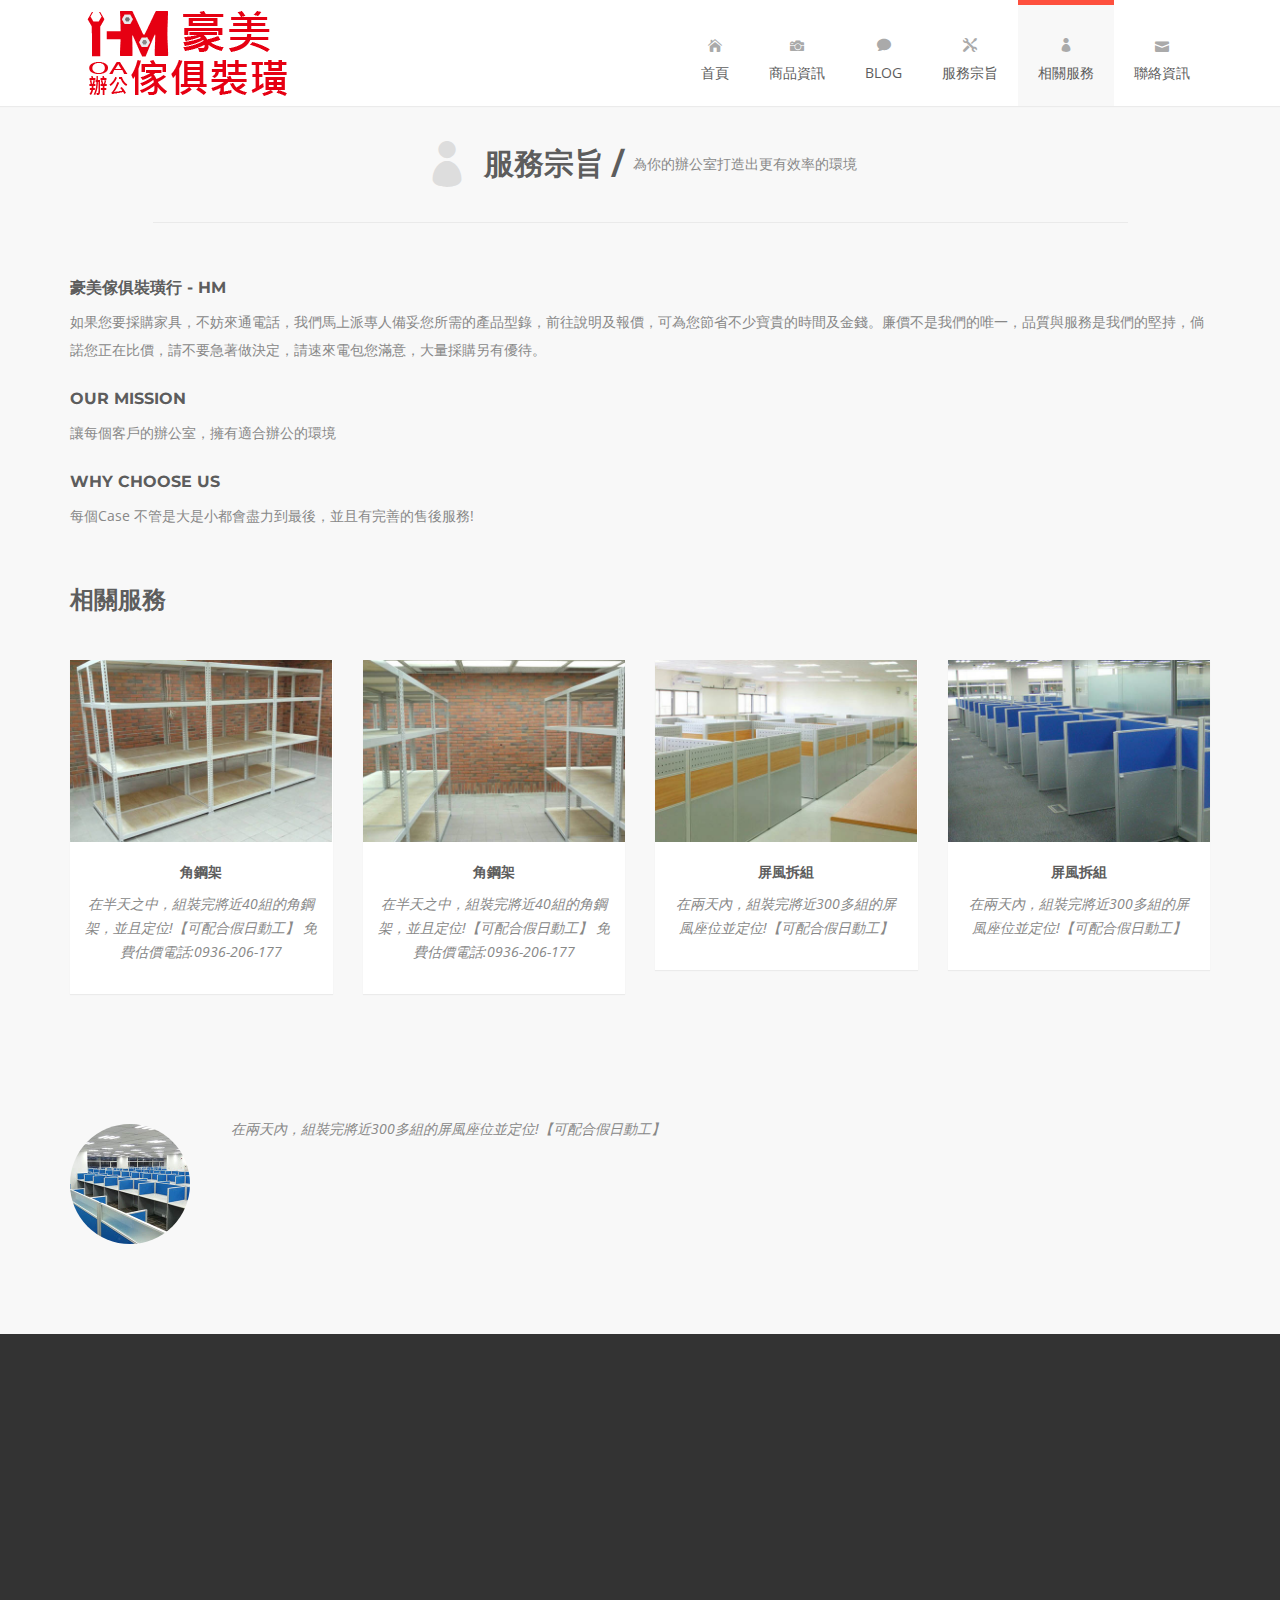
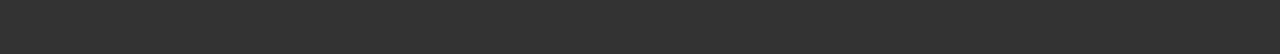
==== commit fbda026b: "Summary" ====
--- a/about.html
+++ b/about.html
@@ -122,8 +122,9 @@
 	            	<div class="col-sm-3">
 		                <div class="team-box wow fadeInUp">
 		                    <img src="assets/img/team/1.jpg" alt="" data-at2x="assets/img/team/1.jpg">
-		                    <h3>代客搬家</h3>
-		                    <p>無論小至家庭大至公司，都可以依照需求，調度搬家人員和貨車數量</p>
+		                    <h3>角鋼架</h3>
+		                    <p>在半天之中，組裝完將近40組的角鋼架，並且定位!【可配合假日動工】 
+                             免費估價電話:0936-206-177</p>
 		                    <div class="team-social">		                        
 		                        <a class="big-link-2" href="#"><span class="social_facebook"></span></a>
 		                        <a class="big-link-2" href="#"><span class="social_twitter"></span></a>
@@ -135,8 +136,9 @@
 	                <div class="col-sm-3">
 		                <div class="team-box wow fadeInDown">
 		                    <img src="assets/img/team/2.jpg" alt="" data-at2x="assets/img/team/2.jpg">
-		                    <h3>代客搬家</h3>
-		                    <p>無論小至家庭大至公司，都可以依照需求，調度搬家人員和貨車數量</p>
+		                    <h3>角鋼架</h3>
+		                    <p>在半天之中，組裝完將近40組的角鋼架，並且定位!【可配合假日動工】 
+                              免費估價電話:0936-206-177</p>
 		                    <div class="team-social">		                        
 		                        <a class="big-link-2" href="#"><span class="social_facebook"></span></a>
 		                        <a class="big-link-2" href="#"><span class="social_twitter"></span></a>
@@ -148,8 +150,8 @@
 	                <div class="col-sm-3">
 		                <div class="team-box wow fadeInUp">
 		                    <img src="assets/img/team/3.jpg" alt="" data-at2x="assets/img/team/3.jpg">
-		                    <h3>倉儲租借</h3>
-		                    <p>無論是短期或是長期都可以為您安排一個遮風避雨的環境，放置多餘的物品</p>
+		                    <h3>屏風拆組</h3>
+		                    <p>在兩天內，組裝完將近300多組的屏風座位並定位!【可配合假日動工】 </p>
 		                    <div class="team-social">		                        
 		                        <a class="big-link-2" href="#"><span class="social_facebook"></span></a>
 		                        <a class="big-link-2" href="#"><span class="social_twitter"></span></a>
@@ -160,8 +162,8 @@
 	                <div class="col-sm-3">
 		                <div class="team-box wow fadeInDown">
 		                    <img src="assets/img/team/4.jpg" alt="" data-at2x="assets/img/team/4.jpg">
-		                    <h3>倉儲租借</h3>
-		                    <p>無論是短期或是長期都可以為您安排一個遮風避雨的環境，放置多餘的物品</p>
+		                    <h3>屏風拆組</h3>
+		                    <p>在兩天內，組裝完將近300多組的屏風座位並定位!【可配合假日動工】 </p>
 		                    <div class="team-social">		                        
 		                        <a class="big-link-2" href="#"><span class="social_facebook"></span></a>
 		                        <a class="big-link-2" href="#"><span class="social_twitter"></span></a>
@@ -283,7 +285,7 @@
                     </div>
                     <div class="col-sm-3 footer-box wow fadeInUp">
                         <h4>脆餅 豪美</h4>
-                        <div class="footer-box-text flickr-feed"></div>
+                        <div class="footer-box-text flickr-fee"></div>
                     </div>
                     <div class="col-sm-3 footer-box wow fadeInDown">
                         <h4>聯絡方式</h4>
--- a/assets/css/style.css
+++ b/assets/css/style.css
@@ -180,7 +180,7 @@
 .navbar>.container .navbar-brand { margin-left: 0; }
 
 .navbar-brand {
-	width: 600px;
+	width: 220px;
 	height:106px;
 	background: url(../img/logo.png) left center no-repeat;
 	text-indent: -99999px;
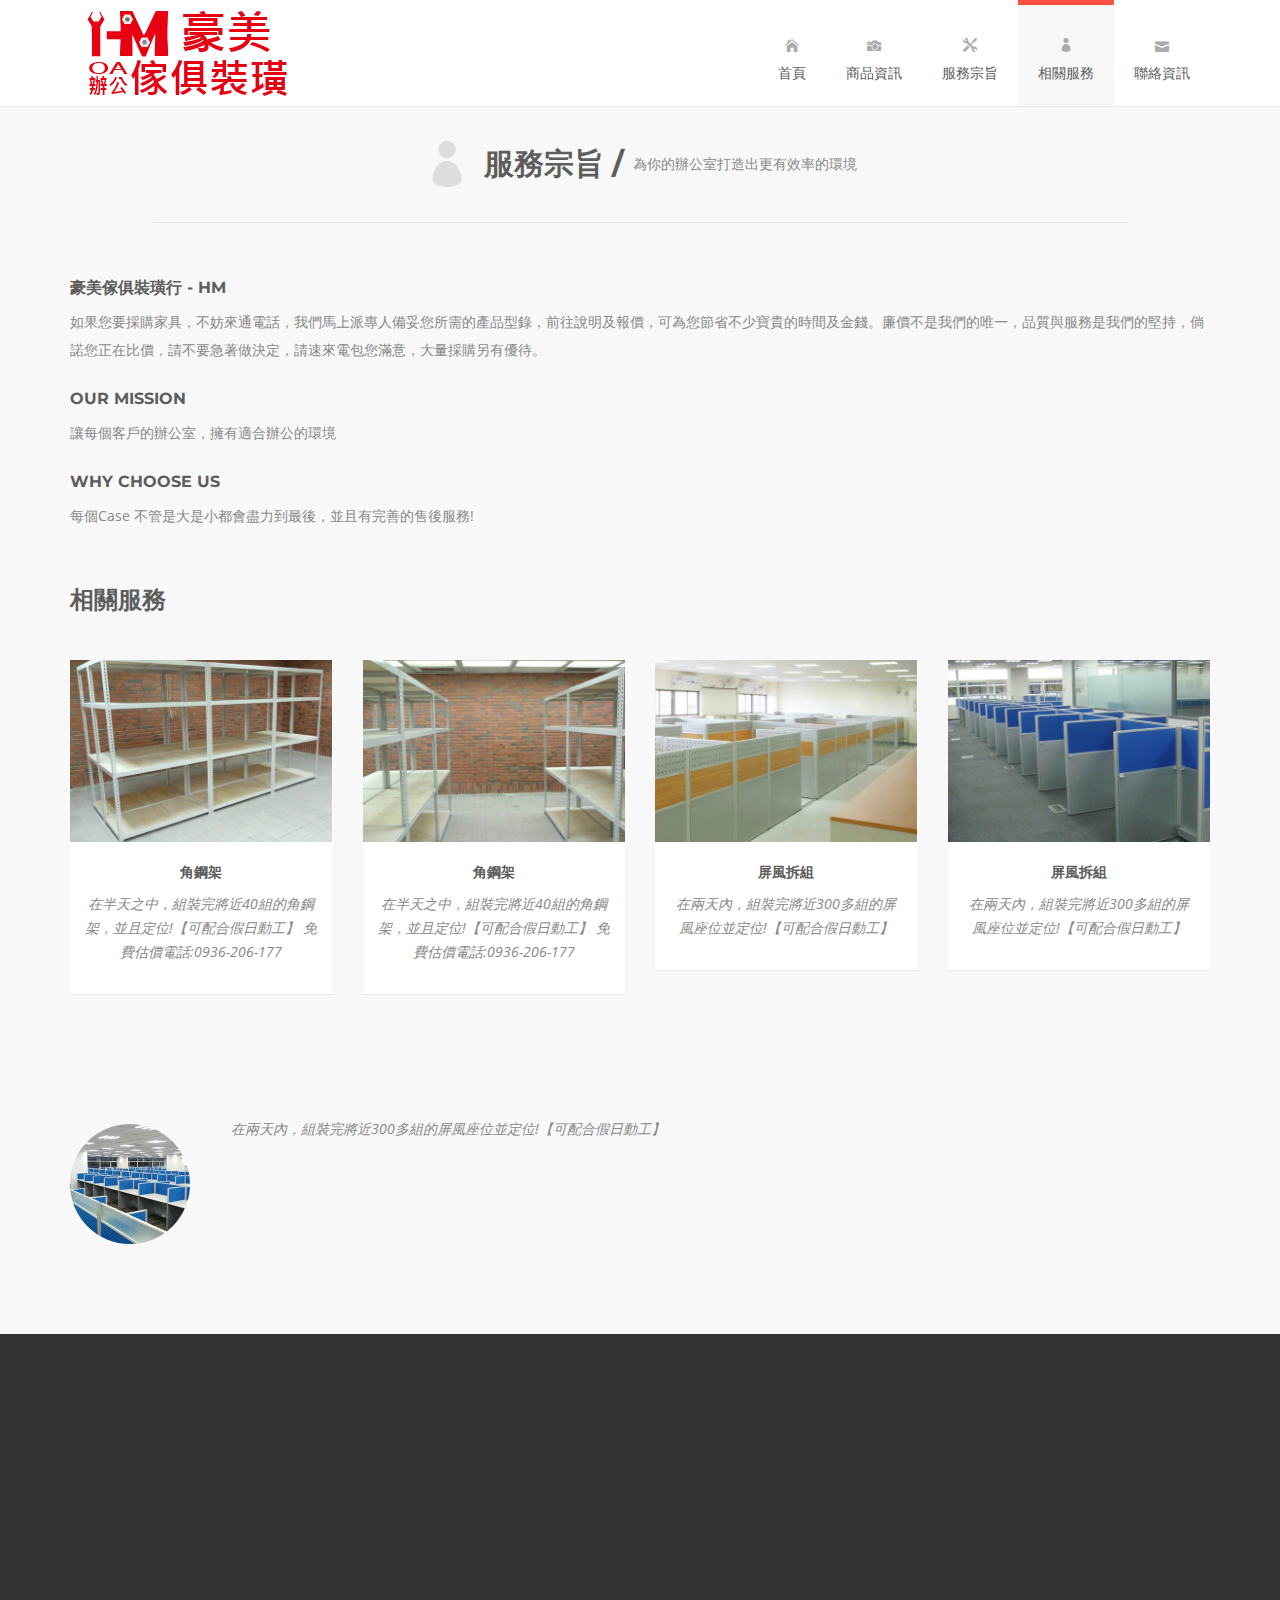
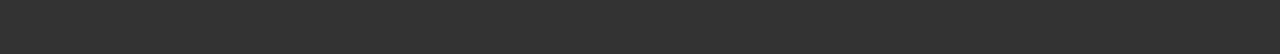
==== commit 109bf8b7: "ips" ====
--- a/about.html
+++ b/about.html
@@ -57,11 +57,9 @@
 							<a href="index.html"><span aria-hidden="true" class="icon_house"></span><br>首頁</a>
 						</li>
 						<li>
-							<a href="portfolio.html"><span aria-hidden="true" class="icon_camera"></span><br>商品資訊</a>
-						</li>
-						<li>
-							<a href="#"><span aria-hidden="true" class="icon_comment"></span><br>Blog</a>
-						</li>
+							<a href=""><span aria-hidden="true" class="icon_camera"></span><br>商品資訊</a>
+						</li>
+						
 						<li>
 							<a href="services.html"><span aria-hidden="true" class="icon_tools"></span><br>服務宗旨</a>
 						</li>
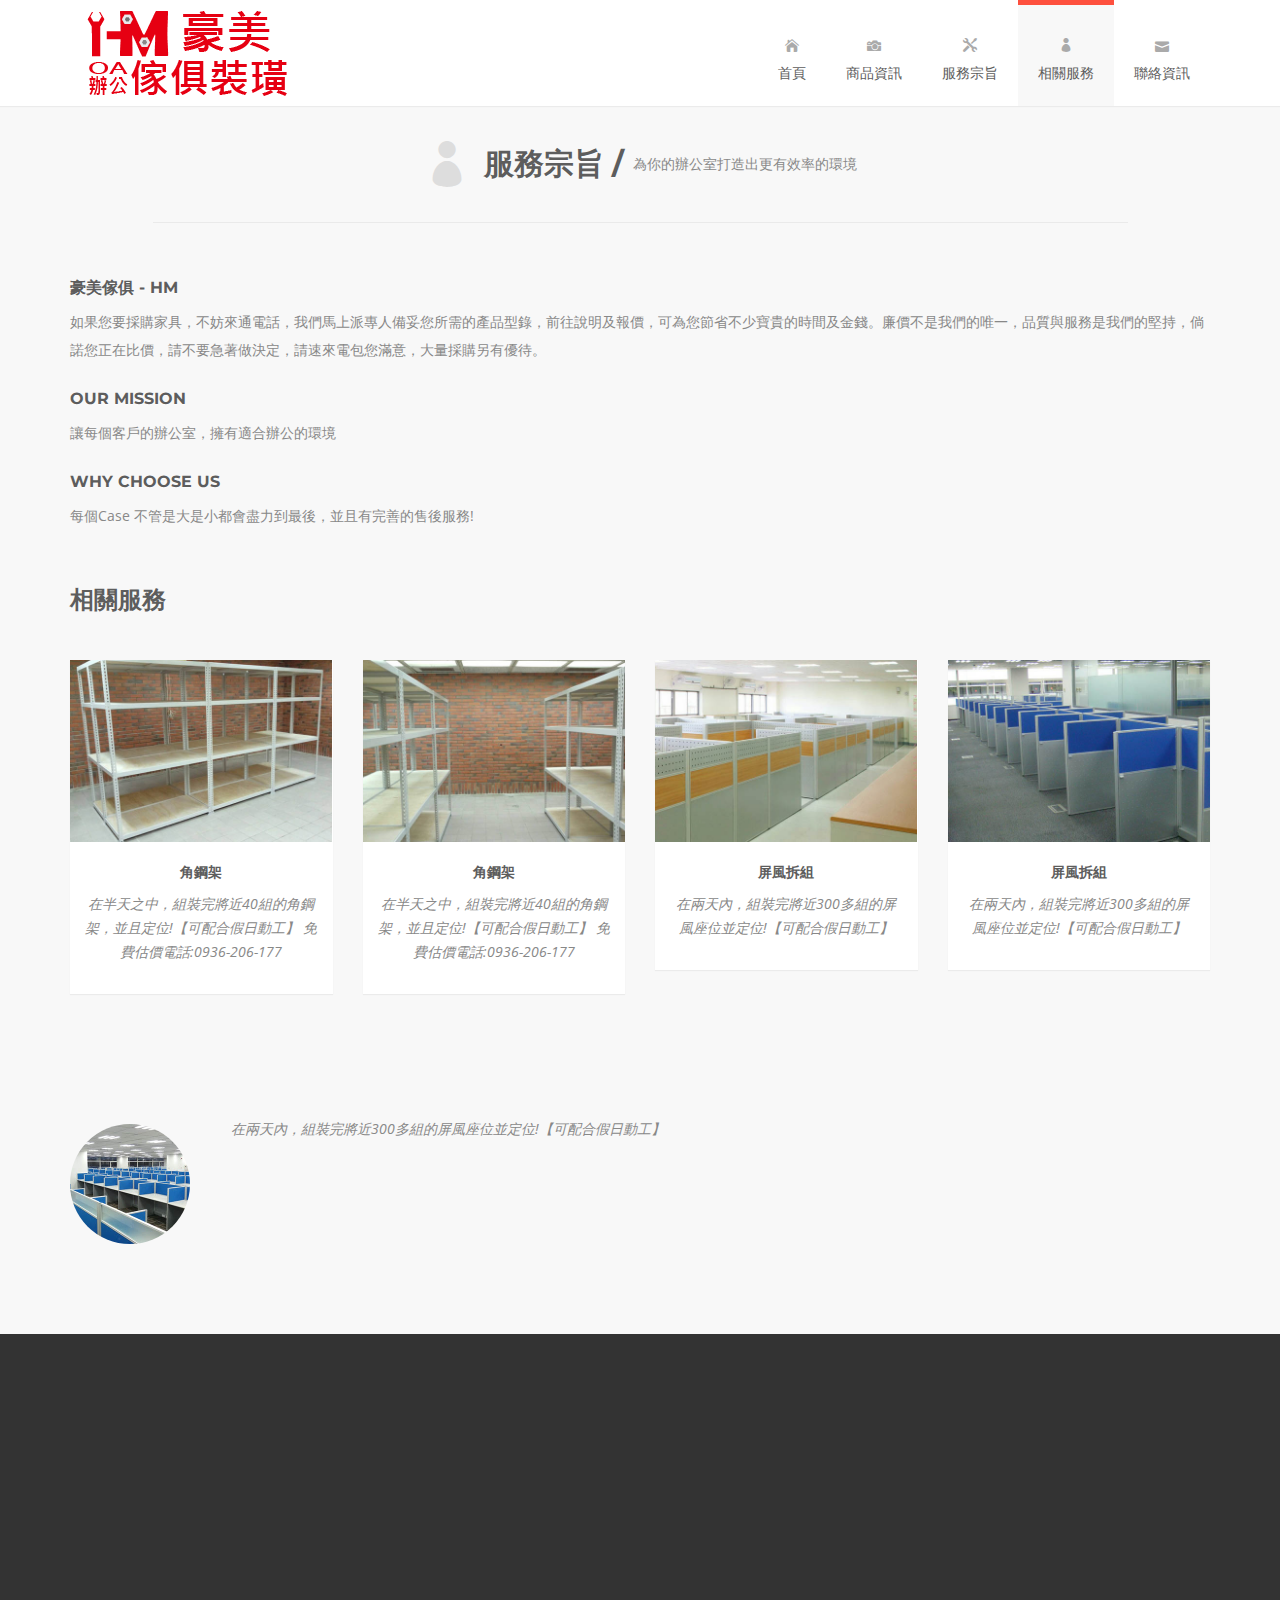
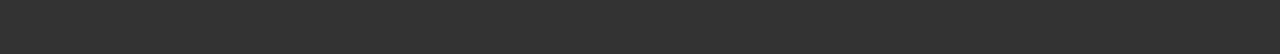
==== commit c2ff768f: "09215" ====
--- a/about.html
+++ b/about.html
@@ -6,7 +6,7 @@
         <meta charset="utf-8">
         <meta http-equiv="X-UA-Compatible" content="IE=edge">
         <meta name="viewport" content="width=device-width, initial-scale=1">
-        <title>三重豪美OA傢俱裝璜行 辦公家具/代客搬家  HM Furniture About Us相關服務</title>
+        <title>三重豪美OA傢俱 辦公家具/代客搬家  HM Furniture About Us相關服務</title>
 
         <!-- CSS -->
         <link rel="stylesheet" href="http://fonts.googleapis.com/css?family=Open+Sans:400italic,400">
@@ -48,7 +48,7 @@
 						<span class="icon-bar"></span>
 						<span class="icon-bar"></span>
 					</button>
-					<a class="navbar-brand" href="index.html">豪美傢俱裝璜行 - HM</a>
+					<a class="navbar-brand" href="index.html">豪美傢俱 - HM</a>
 				</div>
 				<!-- Collect the nav links, forms, and other content for toggling -->
 				<div class="collapse navbar-collapse" id="top-navbar-1">
@@ -92,7 +92,7 @@
         	<div class="container">
 	            <div class="row">
 	                <div class="col-sm-12 about-us-text wow fadeInLeft">
-	                    <h3>豪美傢俱裝璜行 - HM</h3>
+	                    <h3>豪美傢俱 - HM</h3>
 	                    <p>如果您要採購家具，不妨來通電話，我們馬上派專人備妥您所需的產品型錄，前往說明及報價，可為您節省不少寶貴的時間及金錢。廉價不是我們的唯一，品質與服務是我們的堅持，倘諾您正在比價，請不要急著做決定，請速來電包您滿意，大量採購另有優待。
 	                    	
 	                    <h3>Our Mission</h3>
@@ -282,13 +282,13 @@
                         </div>
                     </div>
                     <div class="col-sm-3 footer-box wow fadeInUp">
-                        <h4>脆餅 豪美</h4>
+                        <h4></h4>
                         <div class="footer-box-text flickr-fee"></div>
                     </div>
                     <div class="col-sm-3 footer-box wow fadeInDown">
                         <h4>聯絡方式</h4>
                         <div class="footer-box-text footer-box-text-contact">
-	                        <p><span aria-hidden="true" class="icon_pin"></span> 地址: 新北市三重區光復路一段</p>
+	                        <p><span aria-hidden="true" class="icon_pin"></span> 地址: 新北市三重區</p>
 	                        <p><span aria-hidden="true" class="icon_phone"></span>行動/Line: 0936-206-177</p>
 	                        <p><span aria-hidden="true" class="icon_profile"></span> 傳真: 8511-0322</p>
 	                        <p><span aria-hidden="true" class="icon_mail"></span> Email: <a href="#">chs0936206177@yahoo.com.tw</a></p>
@@ -302,7 +302,7 @@
                 </div>
                 <div class="row">
                     <div class="col-sm-7 footer-copyright wow fadeIn">
-                        <p>&copy; 三重豪美OA傢俱裝璜行 辦公家具/代客搬家  HM Furniture Template by<a href="http://azmind.com/free-bootstrap-themes-templates/">HM</a>.</p>
+                        <p>&copy; 三重豪美OA傢俱 辦公家具/代客搬家  HM Furniture Template by<a href="http://azmind.com/free-bootstrap-themes-templates/">HM</a>.</p>
                     </div>
                     <div class="col-sm-5 footer-social wow fadeIn">
                         <a href="#"><span class="social_facebook"></span></a>
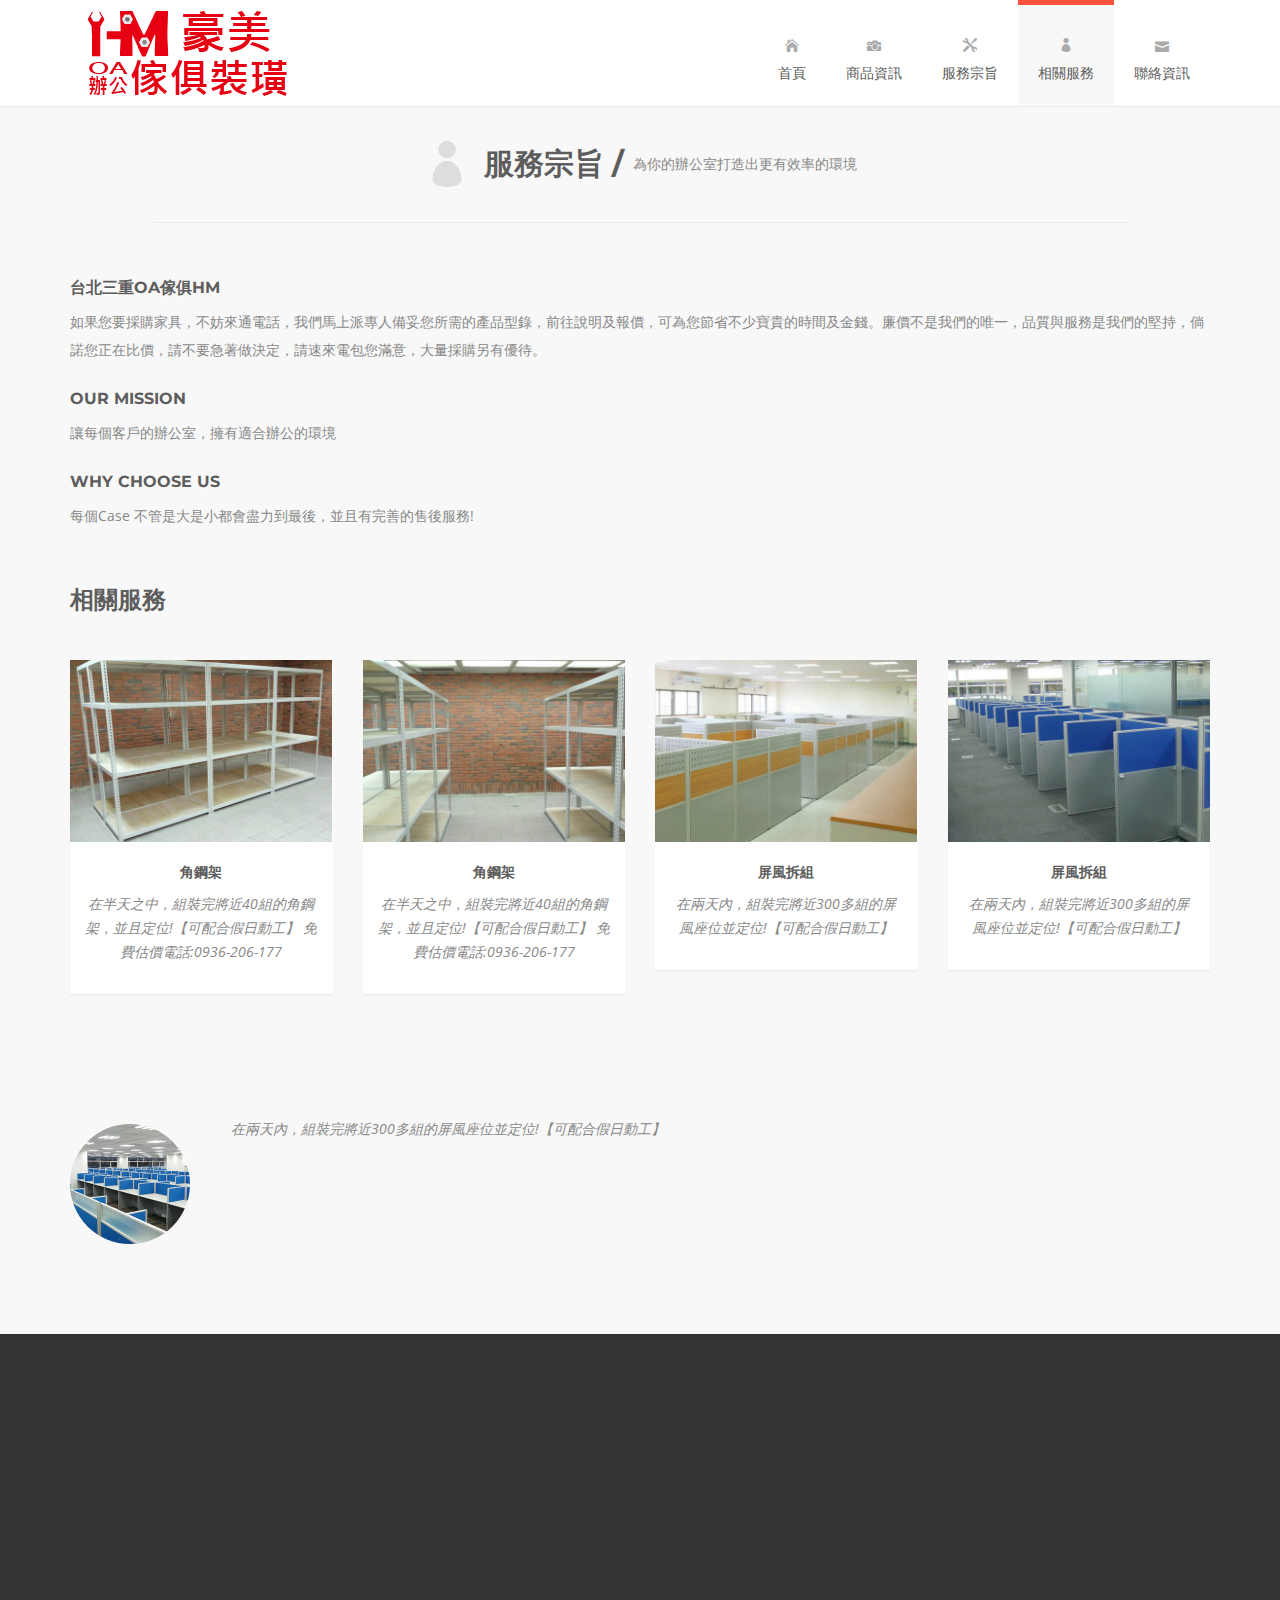
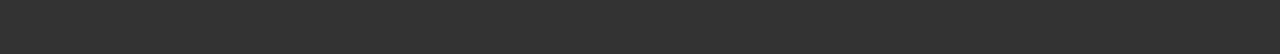
==== commit 2d45a6cb: "092202" ====
--- a/about.html
+++ b/about.html
@@ -6,7 +6,7 @@
         <meta charset="utf-8">
         <meta http-equiv="X-UA-Compatible" content="IE=edge">
         <meta name="viewport" content="width=device-width, initial-scale=1">
-        <title>三重豪美OA傢俱 辦公家具/代客搬家  HM Furniture About Us相關服務</title>
+        <title>台北三重OA傢俱 辦公家具/代客搬家  HM Furniture About Us相關服務</title>
 
         <!-- CSS -->
         <link rel="stylesheet" href="http://fonts.googleapis.com/css?family=Open+Sans:400italic,400">
@@ -48,7 +48,7 @@
 						<span class="icon-bar"></span>
 						<span class="icon-bar"></span>
 					</button>
-					<a class="navbar-brand" href="index.html">豪美傢俱 - HM</a>
+					<a class="navbar-brand" href="index.html">HM</a>
 				</div>
 				<!-- Collect the nav links, forms, and other content for toggling -->
 				<div class="collapse navbar-collapse" id="top-navbar-1">
@@ -92,7 +92,7 @@
         	<div class="container">
 	            <div class="row">
 	                <div class="col-sm-12 about-us-text wow fadeInLeft">
-	                    <h3>豪美傢俱 - HM</h3>
+	                    <h3>台北三重OA傢俱HM</h3>
 	                    <p>如果您要採購家具，不妨來通電話，我們馬上派專人備妥您所需的產品型錄，前往說明及報價，可為您節省不少寶貴的時間及金錢。廉價不是我們的唯一，品質與服務是我們的堅持，倘諾您正在比價，請不要急著做決定，請速來電包您滿意，大量採購另有優待。
 	                    	
 	                    <h3>Our Mission</h3>
@@ -261,7 +261,7 @@
                         <h4>關於我們</h4>
                         <div class="footer-box-text">
 	                        <p>
-	                        	豪美OA傢俱裝璜行是一間位於新北市三重區的辦公家具公司，除了販售辦公家具外，另有高隔間拆組、倉儲租借、代客搬家......等
+	                        	台北三重OA傢俱是一間位於新北市三重區的辦公家具公司，除了販售辦公家具外，另有高隔間拆組、倉儲租借、代客搬家......等
 	                        </p>
 	                        <p><a href="about.html">Read more...</a></p>
                         </div>
@@ -302,7 +302,7 @@
                 </div>
                 <div class="row">
                     <div class="col-sm-7 footer-copyright wow fadeIn">
-                        <p>&copy; 三重豪美OA傢俱 辦公家具/代客搬家  HM Furniture Template by<a href="http://azmind.com/free-bootstrap-themes-templates/">HM</a>.</p>
+                        <p>&copy; 三重OA傢俱 辦公家具/代客搬家  HM Furniture Template by<a href="http://azmind.com/free-bootstrap-themes-templates/">HM</a>.</p>
                     </div>
                     <div class="col-sm-5 footer-social wow fadeIn">
                         <a href="#"><span class="social_facebook"></span></a>
